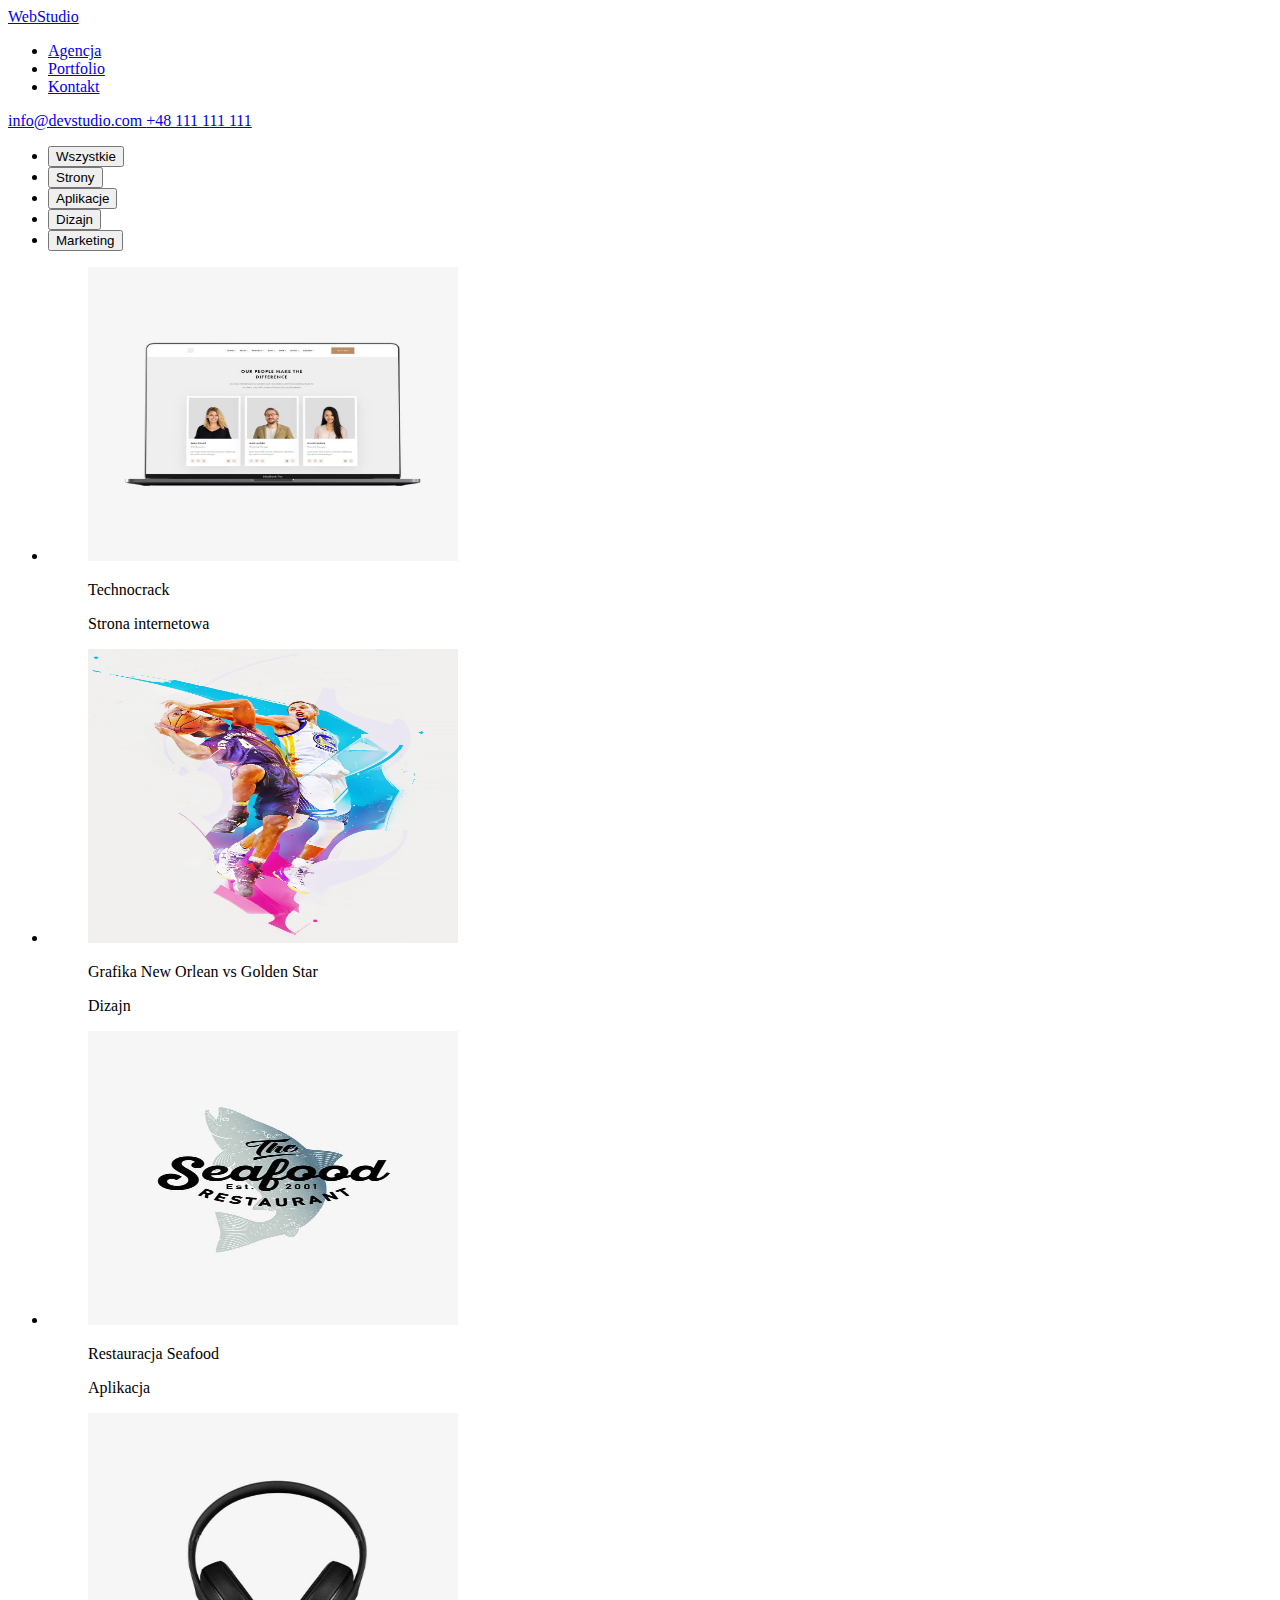
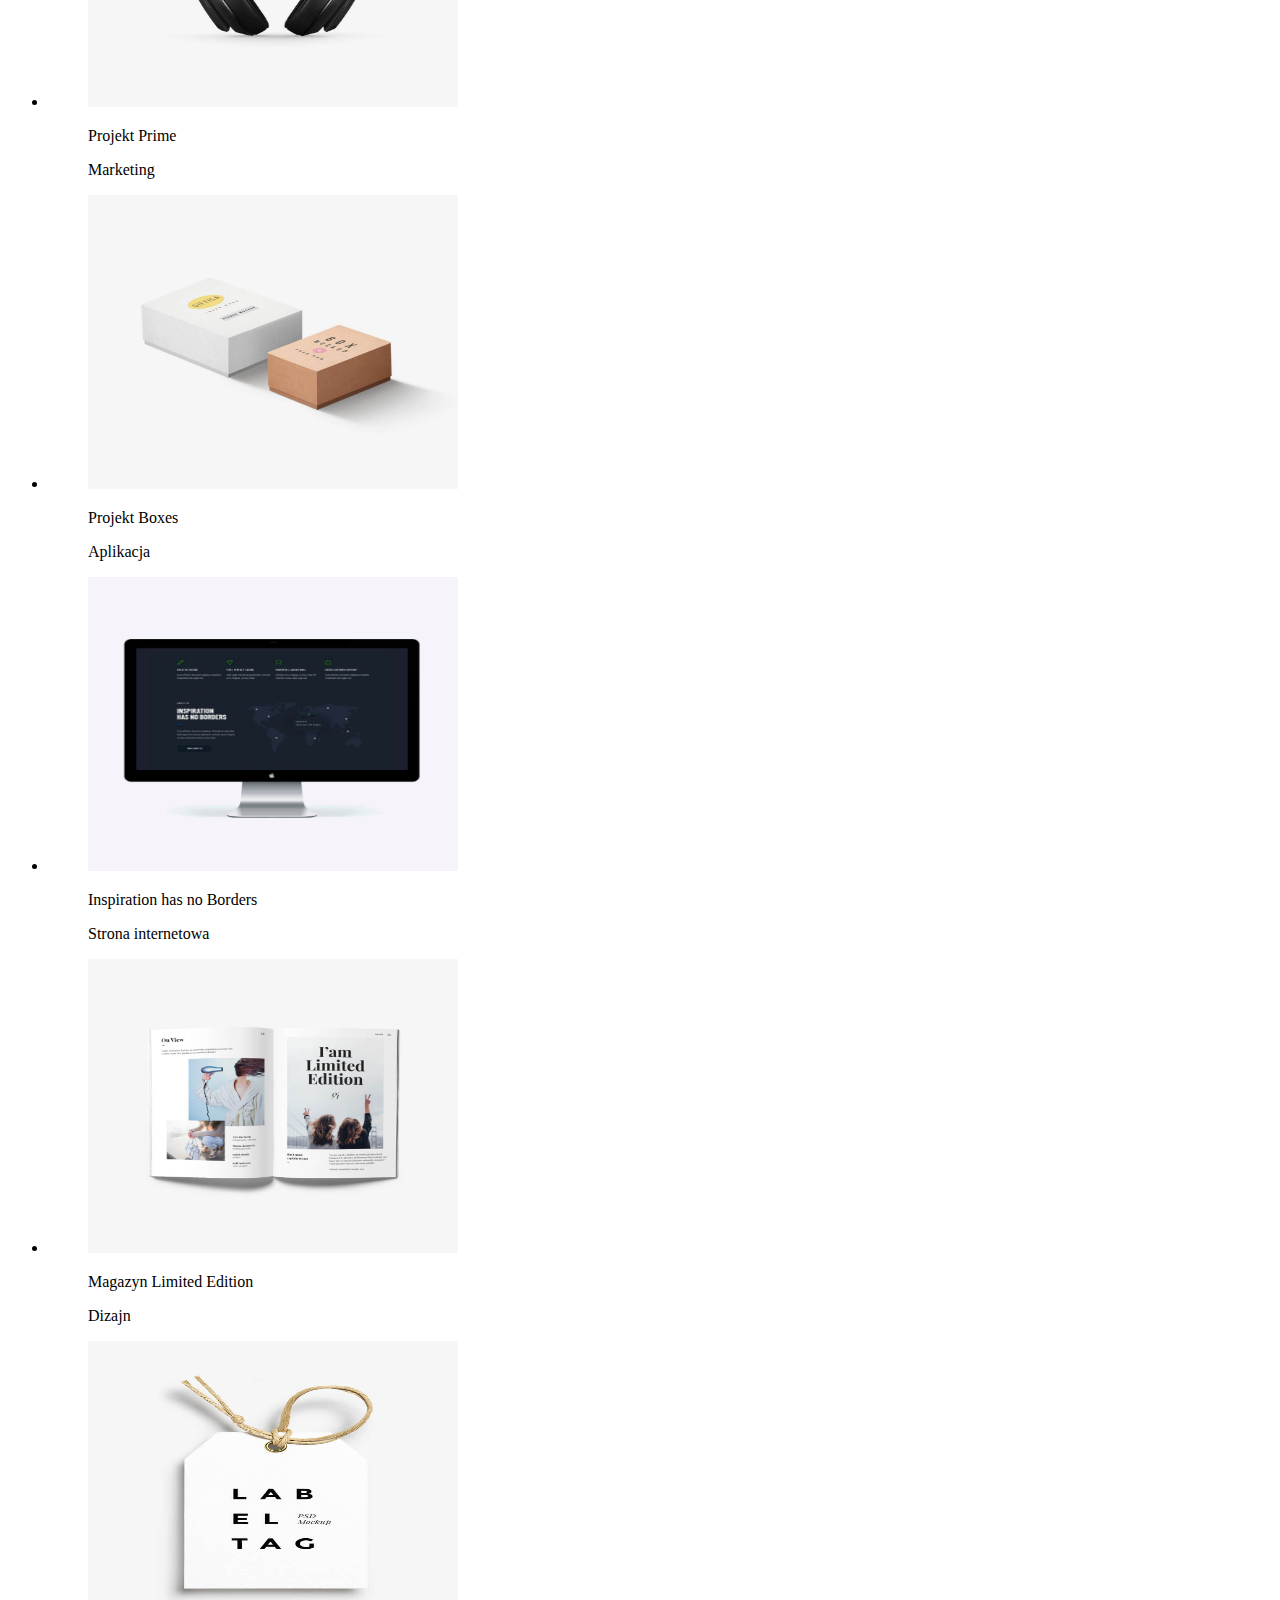
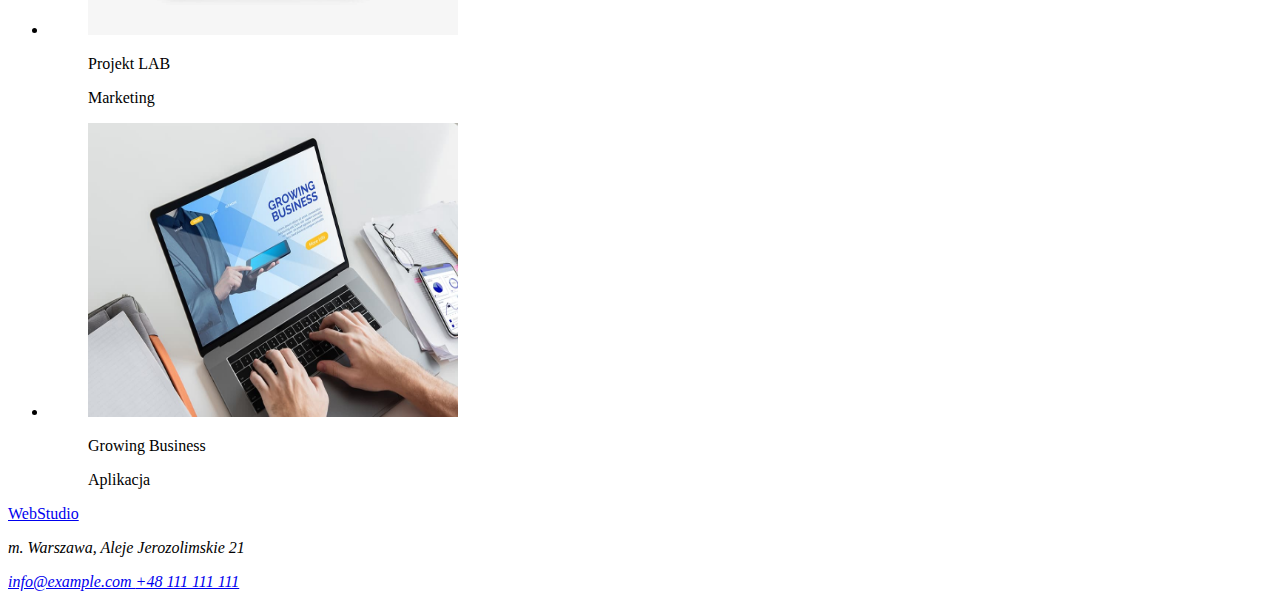
==== portfolio.html @ 54fa38bc "Skończona strona Portfolio w HTML" ====
<!DOCTYPE html>
<html lang="pl">
<head>
    <meta charset="UTF-8">
    <meta http-equiv="X-UA-Compatible" content="IE=edge">
    <meta name="viewport" content="width=device-width, initial-scale=1.0">
    <title>Portfolio</title>
</head>
<body>
    <header>
        <a href="/">WebStudio</a>
        <nav>
          <ul>
            <li><a href="/agencja">Agencja</a></li>
            <li><a href="/portfolio">Portfolio</a></li>
            <li><a href="/kontakt">Kontakt</a></li>
          </ul>
        </nav>
        <a href="mailto:info@devstudio.com">info@devstudio.com </a>
        <a href="tel:+48111111111">+48 111 111 111</a>
    </header>
    <main>
        <ul>
            <li>
                <button type="button">Wszystkie</button>
            </li>
            <li>
                <button type="button">Strony</button>
            </li>
            <li>
                <button type="button">Aplikacje</button>
            </li>
            <li>
                <button type="button">Dizajn</button>
            </li>
            <li>
                <button type="button">Marketing</button>
            </li>
        </ul>
        <ul>
              <li>
                <figure>
                  <img src=images/portfolio-photo1.jpg alt="Zdjęcie laptopa z profilami trzech osób" 
                  width="370" height="294">
                  <figcaption>
                    <p>Technocrack</p>
                    <p>Strona internetowa</p>
                  </figcaption>
                </figure>
              </li>
              <li>
                <figure>
                  <img src=images/portfolio-photo2.jpg alt="Grafika z dwoma mężczyznami grającymi w koszykówkę" 
                  width="370" height="294">
                  <figcaption>
                    <p>Grafika New Orlean vs Golden Star</p>
                    <p>Dizajn</p>
                  </figcaption>
                </figure>
              </li>
              <li>
                <figure>
                  <img src=images/portfolio-photo3.jpg alt="Logo restauracji Seafood" width="370" height="294">
                  <figcaption>
                    <p>Restauracja Seafood</p>
                    <p>Aplikacja</p>
                  </figcaption>
                </figure>
              </li>
              <li>
                <figure>
                  <img src=images/portfolio-photo4.jpg alt="Czarne słuchawki" width="370" height="294">
                  <figcaption>
                    <p>Projekt Prime</p>
                    <p>Marketing</p>
                  </figcaption>
                </figure>
              </li>
              <li>
                <figure>
                  <img src=images/portfolio-photo5.jpg alt="Dwa pudełka" width="370" height="294">
                  <figcaption>
                    <p>Projekt Boxes</p>
                    <p>Aplikacja</p>
                  </figcaption>
                </figure>
              </li>
              <li>
                <figure>
                  <img src=images/portfolio-photo6.jpg alt="Ekran monitora z otwartą stroną internetową" 
                  width="370" height="294">
                  <figcaption>
                    <p>Inspiration has no Borders</p>
                    <p>Strona internetowa</p>
                  </figcaption>
                </figure>
              </li>
              <li>
                <figure>
                  <img src=images/portfolio-photo7.jpg alt="Otwarte czasopismo" width="370" height="294">
                  <figcaption>
                    <p>Magazyn Limited Edition</p>
                    <p>Dizajn</p>
                  </figcaption>
                </figure>
              </li>
              <li>
                <figure>
                  <img src=images/portfolio-photo8.jpg alt="Etykieta z logiem marki" width="370" height="294">
                  <figcaption>
                    <p>Projekt LAB</p>
                    <p>Marketing</p>
                  </figcaption>
                </figure>
              </li>
              <li>
                <figure>
                  <img src=images/portfolio-photo9.jpg alt="Mężczyzna piszący na laptopie" width="370" height="294">
                  <figcaption>
                    <p>Growing Business</p>
                    <p>Aplikacja</p>
                  </figcaption>
                </figure>
              </li>
        </ul>
    </main>
    <footer>
        <a href="/">WebStudio</a>
      <address>
        <p>m. Warszawa, Aleje Jerozolimskie 21</p>
        <a href="mailto:info@devstudio.com">info@example.com </a>
        <a href="tel:+48111111111">+48 111 111 111</a>
      </address>
    </footer>
</body>
</html>
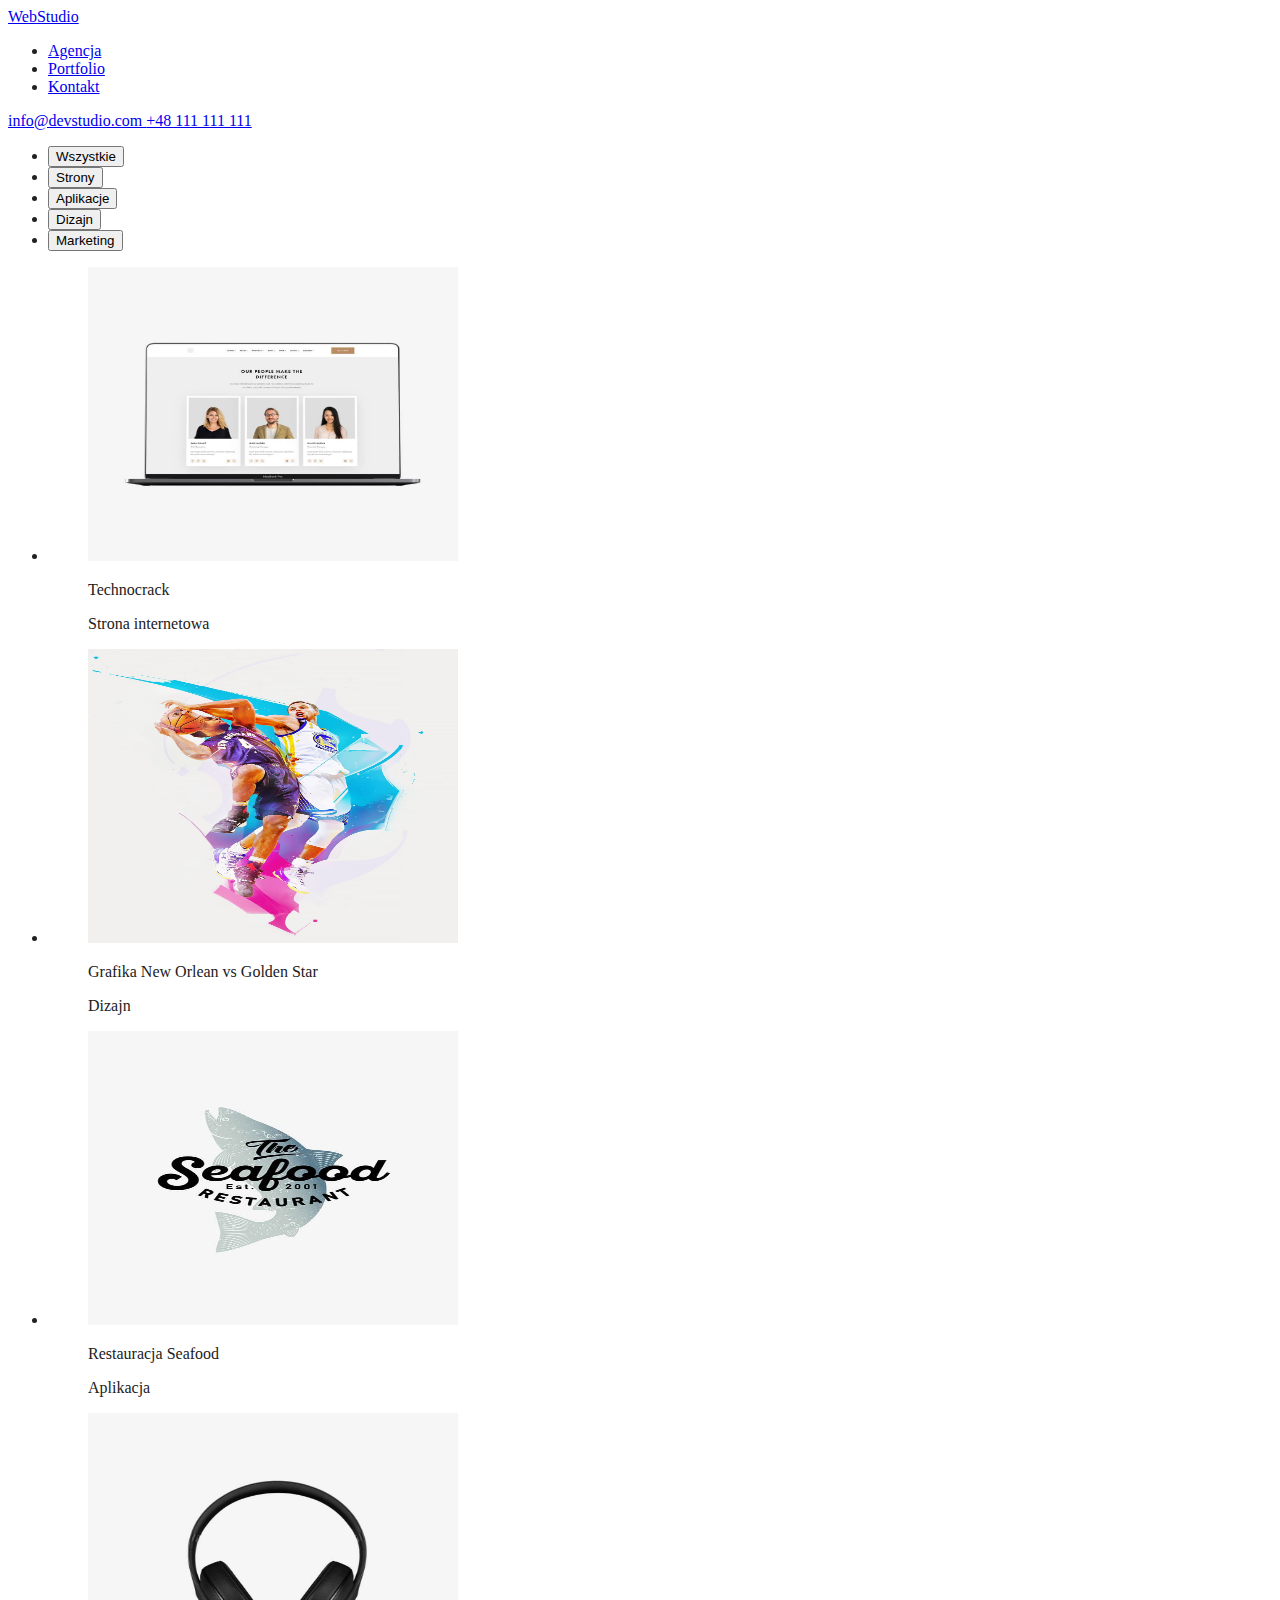
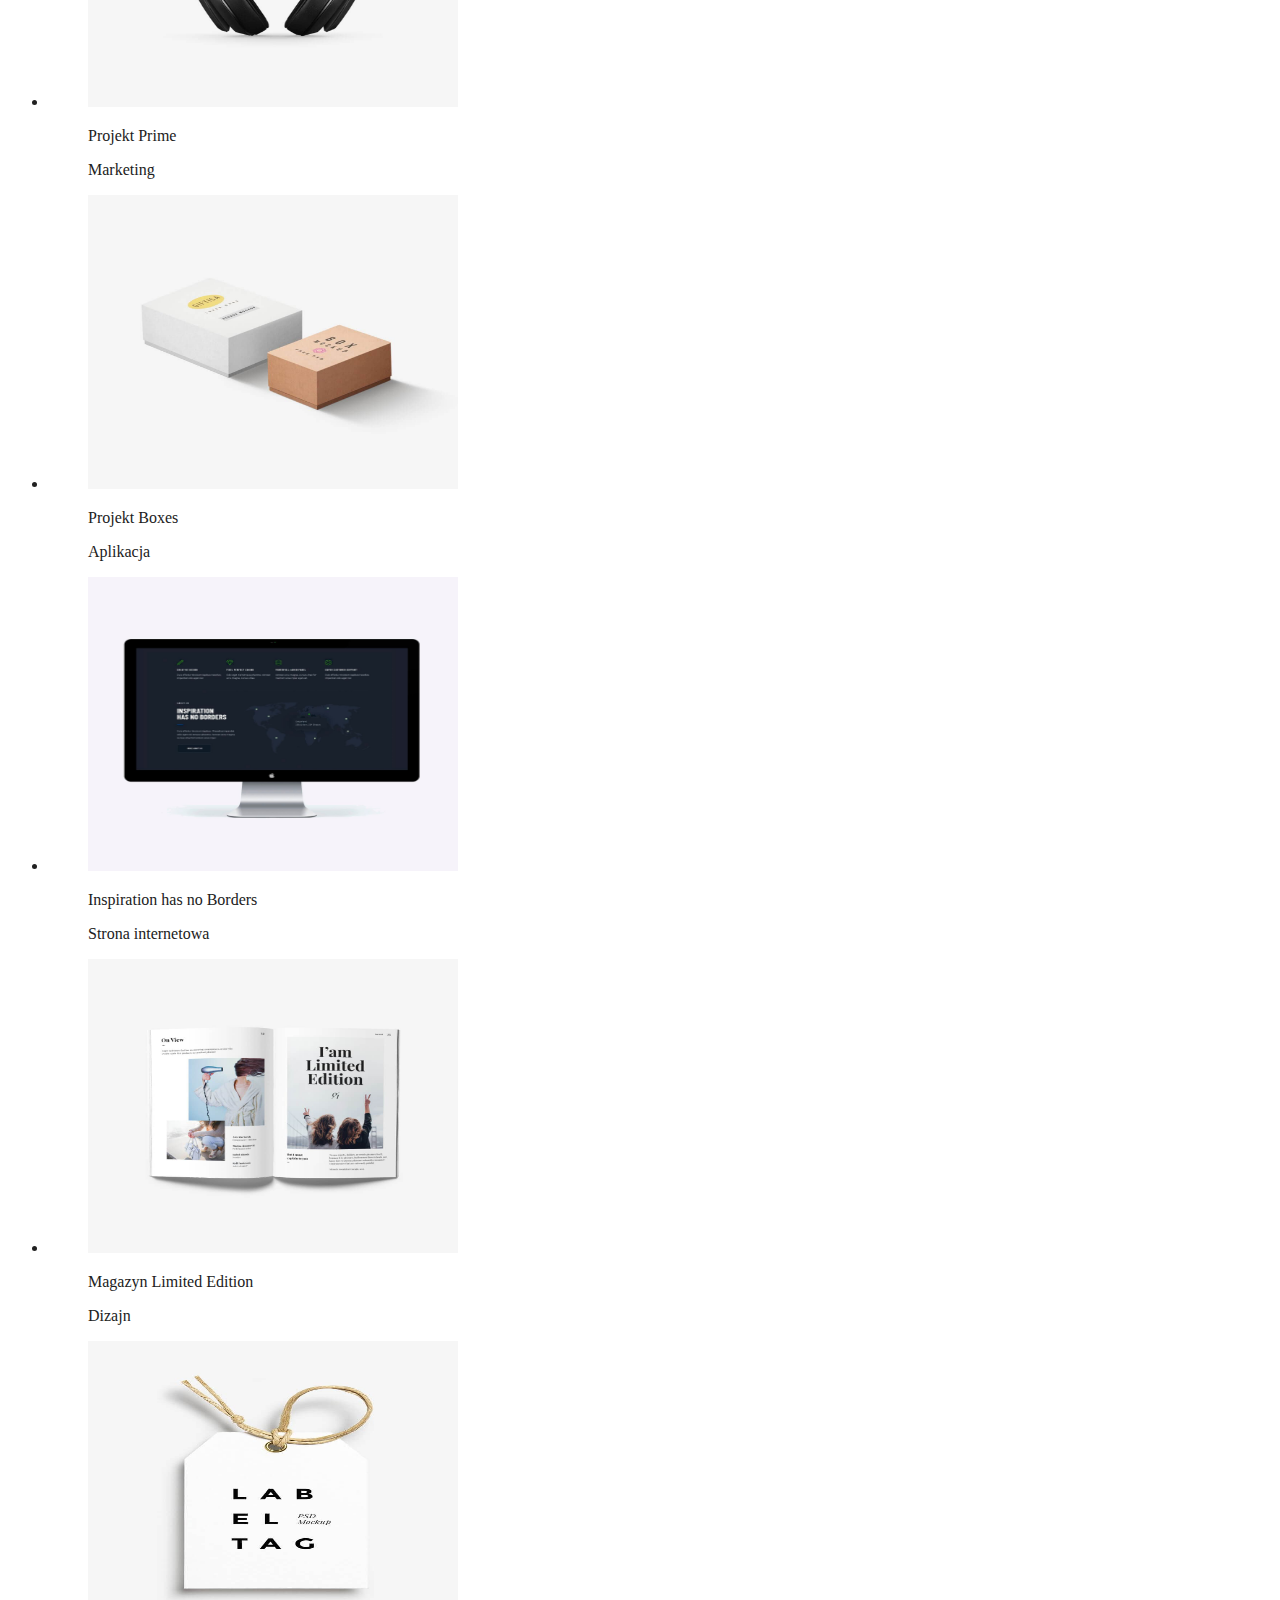
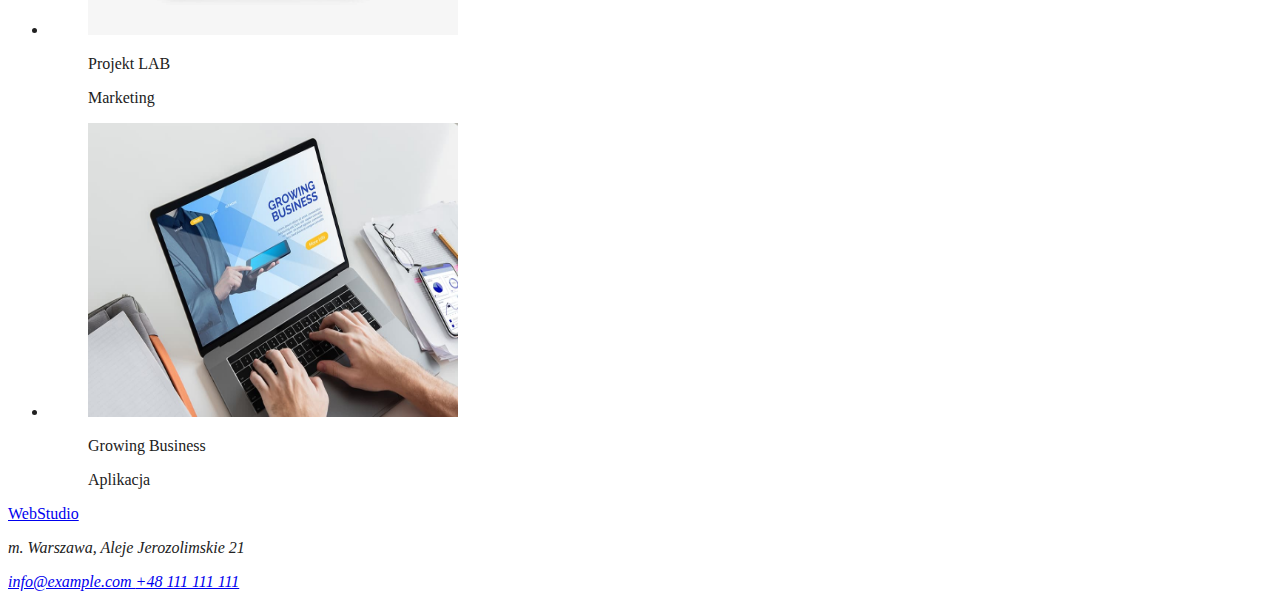
==== commit 69849d61: "Podłączyłam style css" ====
--- a/portfolio.html
+++ b/portfolio.html
@@ -4,6 +4,7 @@
     <meta charset="UTF-8">
     <meta http-equiv="X-UA-Compatible" content="IE=edge">
     <meta name="viewport" content="width=device-width, initial-scale=1.0">
+    <link rel="stylesheet" href="css/styles.css"/>
     <title>Portfolio</title>
 </head>
 <body>
@@ -11,8 +12,8 @@
         <a href="/">WebStudio</a>
         <nav>
           <ul>
-            <li><a href="/agencja">Agencja</a></li>
-            <li><a href="/portfolio">Portfolio</a></li>
+            <li><a href="index.html">Agencja</a></li>
+            <li><a href="portfolio.html">Portfolio</a></li>
             <li><a href="/kontakt">Kontakt</a></li>
           </ul>
         </nav>
--- a/css/styles.css
+++ b/css/styles.css
@@ -0,0 +1,4 @@
+body {
+    color:#212121;
+
+}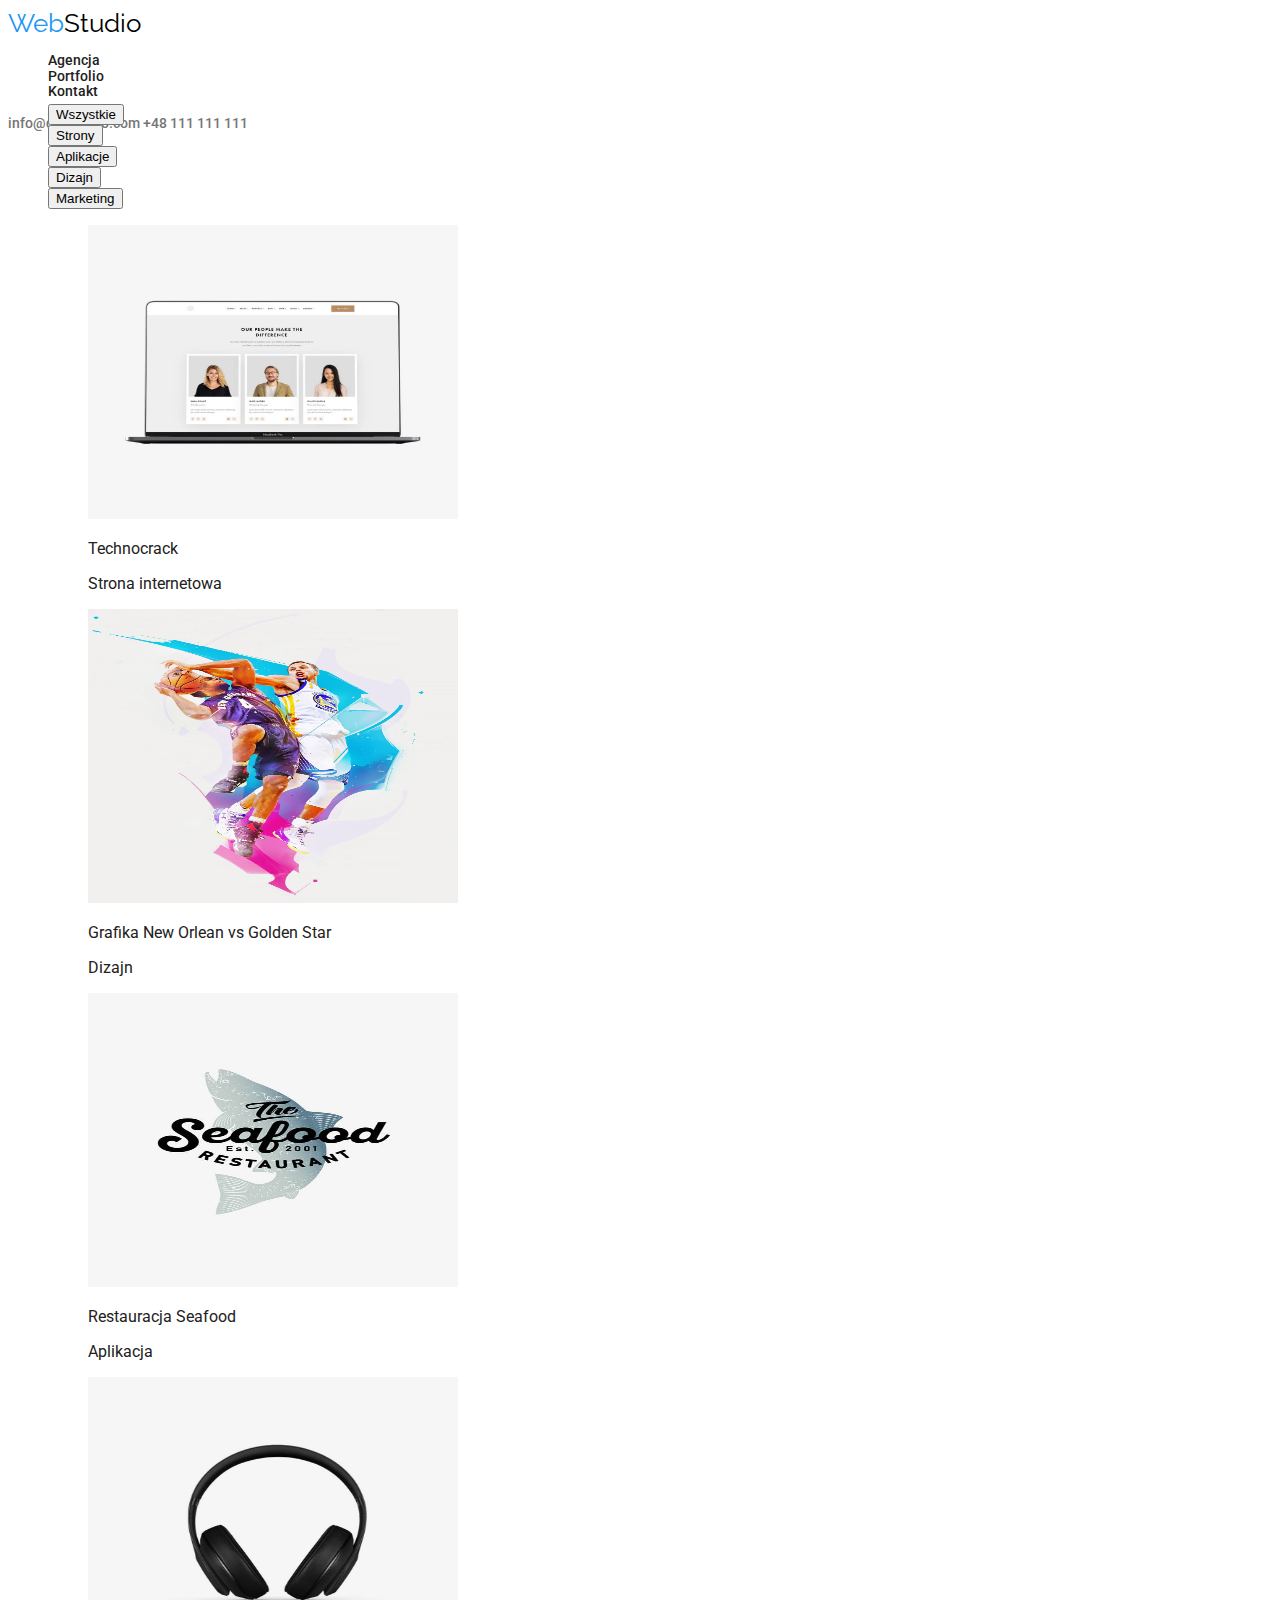
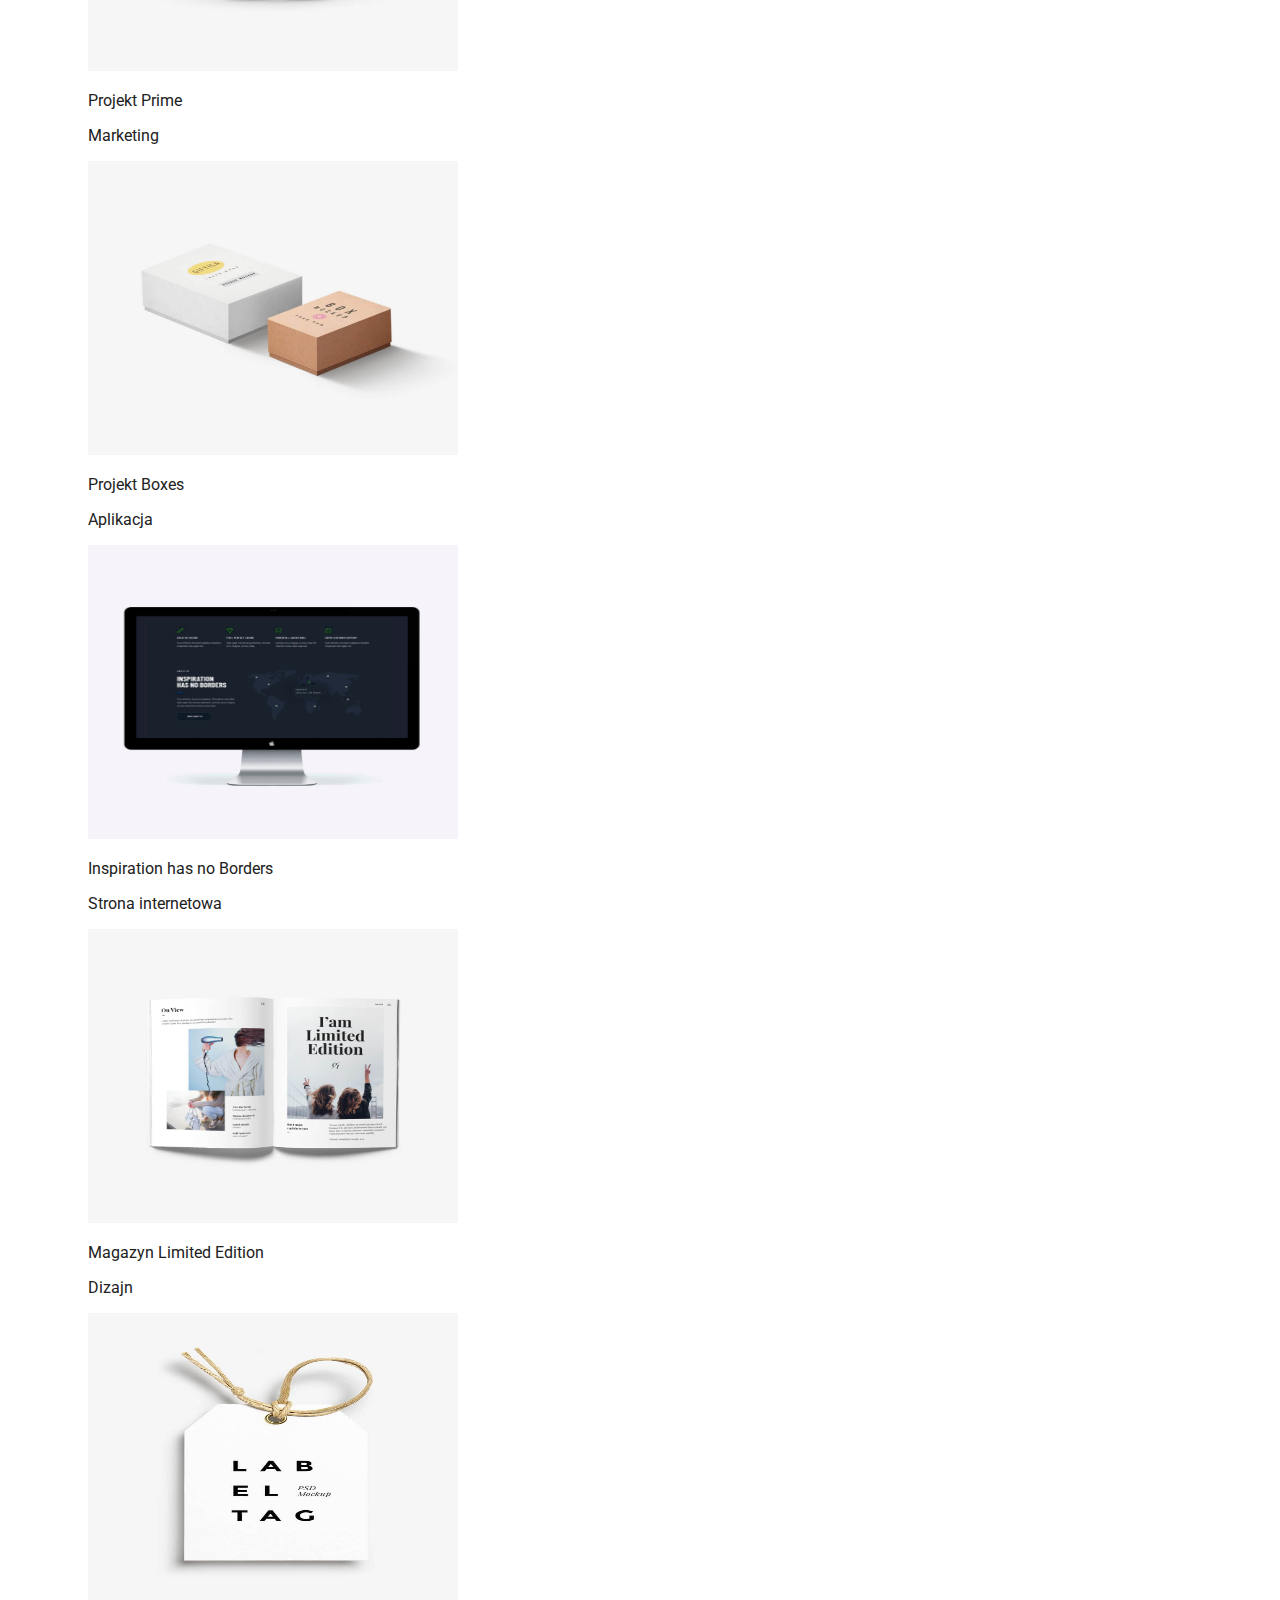
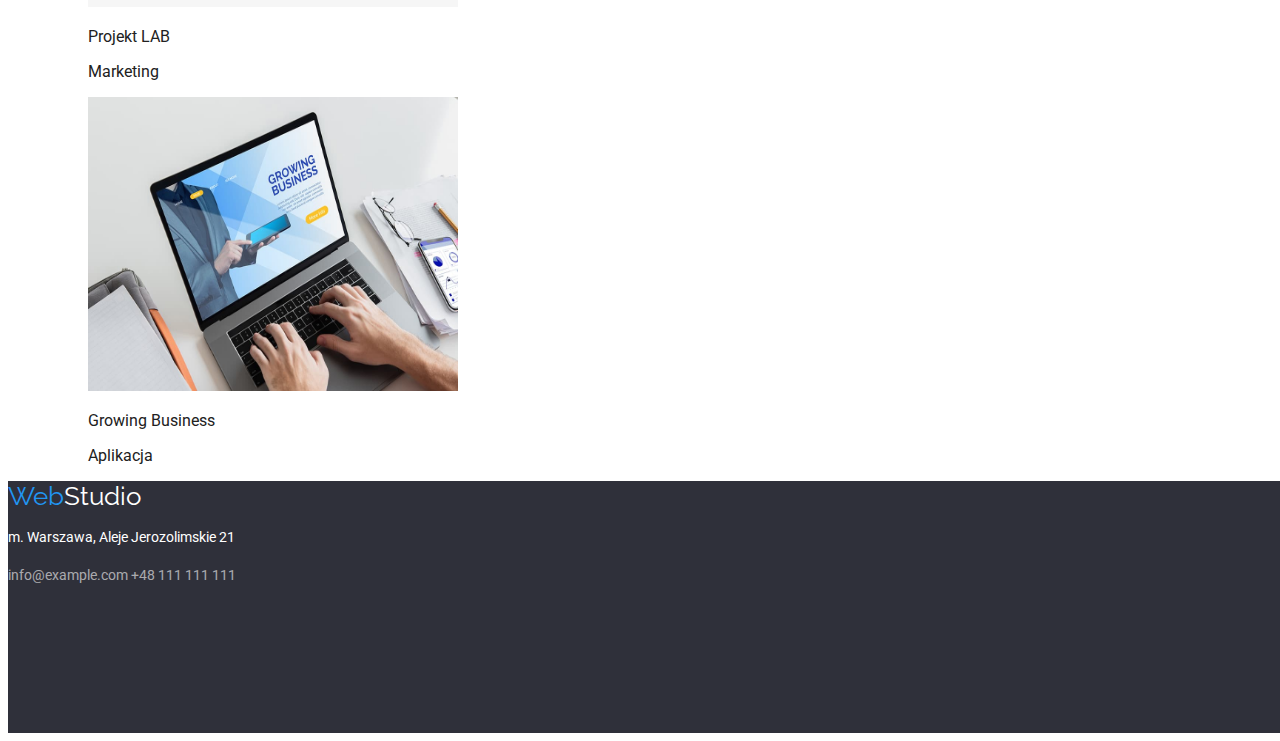
==== commit 2f0b3a7e: "ostylowałam nagłówek strony i stopkę" ====
--- a/portfolio.html
+++ b/portfolio.html
@@ -4,21 +4,21 @@
     <meta charset="UTF-8">
     <meta http-equiv="X-UA-Compatible" content="IE=edge">
     <meta name="viewport" content="width=device-width, initial-scale=1.0">
+    <title>Portfolio</title>
     <link rel="stylesheet" href="css/styles.css"/>
-    <title>Portfolio</title>
 </head>
 <body>
-    <header>
-        <a href="/">WebStudio</a>
-        <nav>
-          <ul>
-            <li><a href="index.html">Agencja</a></li>
-            <li><a href="portfolio.html">Portfolio</a></li>
-            <li><a href="/kontakt">Kontakt</a></li>
+    <header class="menu-nav">
+        <a href="/" class="main-logo"><span class="first-word">Web</span>Studio</a>
+        <nav class="menu">
+          <ul >
+            <li><a href="index.html" class="menu">Agencja</a></li>
+            <li><a href="portfolio.html" class="menu">Portfolio</a></li>
+            <li><a href="/kontakt" class="menu">Kontakt</a></li>
           </ul>
         </nav>
-        <a href="mailto:info@devstudio.com">info@devstudio.com </a>
-        <a href="tel:+48111111111">+48 111 111 111</a>
+        <a href="mailto:info@devstudio.com" class="header-mail">info@devstudio.com </a>
+        <a href="tel:+48111111111" class="header-tel">+48 111 111 111</a>
     </header>
     <main>
         <ul>
@@ -126,11 +126,11 @@
         </ul>
     </main>
     <footer>
-        <a href="/">WebStudio</a>
+        <a href="/" class="footer-logo"><span class="first-word">Web</span>Studio</a>
       <address>
-        <p>m. Warszawa, Aleje Jerozolimskie 21</p>
-        <a href="mailto:info@devstudio.com">info@example.com </a>
-        <a href="tel:+48111111111">+48 111 111 111</a>
+        <p class="address">m. Warszawa, Aleje Jerozolimskie 21</p>
+        <a href="mailto:info@devstudio.com" class="footer-mail">info@example.com </a>
+        <a href="tel:+48111111111" class="footer-tel">+48 111 111 111</a>
       </address>
     </footer>
 </body>
--- a/css/styles.css
+++ b/css/styles.css
@@ -1,4 +1,100 @@
+@import url("https://fonts.googleapis.com/css2?family=Montserrat:wght@400;700&family=Raleway:wght@700&family=Roboto:wght@400;500;700;900&display=swap");
+
 body {
-    color:#212121;
+    color: #212121;
+    font-family: 'Roboto', 'Raleway', 'Montserrat', sans-serif;
+    background: #ffffff;
+}
 
+ul {
+    list-style-type: none;
+}
+
+.menu-nav {
+    width: 1600px;
+    height: 80px;
+
+}
+
+.main-logo {
+    color: #000000;
+    font-family: 'Raleway';
+    font-size: 26px;
+    text-decoration: none;
+    line-height: 1.2;
+    
+}
+
+.first-word {
+    color: #2196F3;
+}
+
+.menu {
+    color: #212121;
+    font-weight: 500;
+font-size: 14px;
+text-decoration: none;
+line-height: 1.1;
+
+}
+
+.menu:hover {
+    color: #2196F3; 
+}
+
+.menu:focus {
+    color: #2196F3; 
+}
+
+.header-mail, .header-tel {
+    color: #757575;
+    font-weight: 500;
+font-size: 14px;
+text-decoration: none;
+line-height: 1.1;
+}
+
+.header-mail:hover, .header-tel:hover {
+    color: #2196F3;
+}
+
+.header-mail:focus, .header-tel:focus {
+    color: #2196F3;
+}
+
+.footer-logo {
+    font-family: 'Raleway';
+    font-size: 26px;
+    text-decoration: none;
+    line-height: 1.2;
+    color: #FFFFFF;
+}
+.address {
+    font-size: 14px;
+    line-height: 1.7;
+    font-style: normal;
+    color: #FFFFFF;
+}
+
+.footer-mail, .footer-tel {
+    font-size: 14px;
+    line-height: 1.7;
+    font-style: normal;
+    text-decoration: none;
+    color: rgba(255, 255, 255, 0.6);
+
+}
+
+.footer-mail:hover, .footer-tel:hover {
+    text-decoration: underline;
+}
+
+.footer-mail:focus, .footer-tel:focus {
+text-decoration: underline;
+}
+
+footer {
+    background-color: #2F303A;
+    width: 1600px;
+    height: 252px;
 }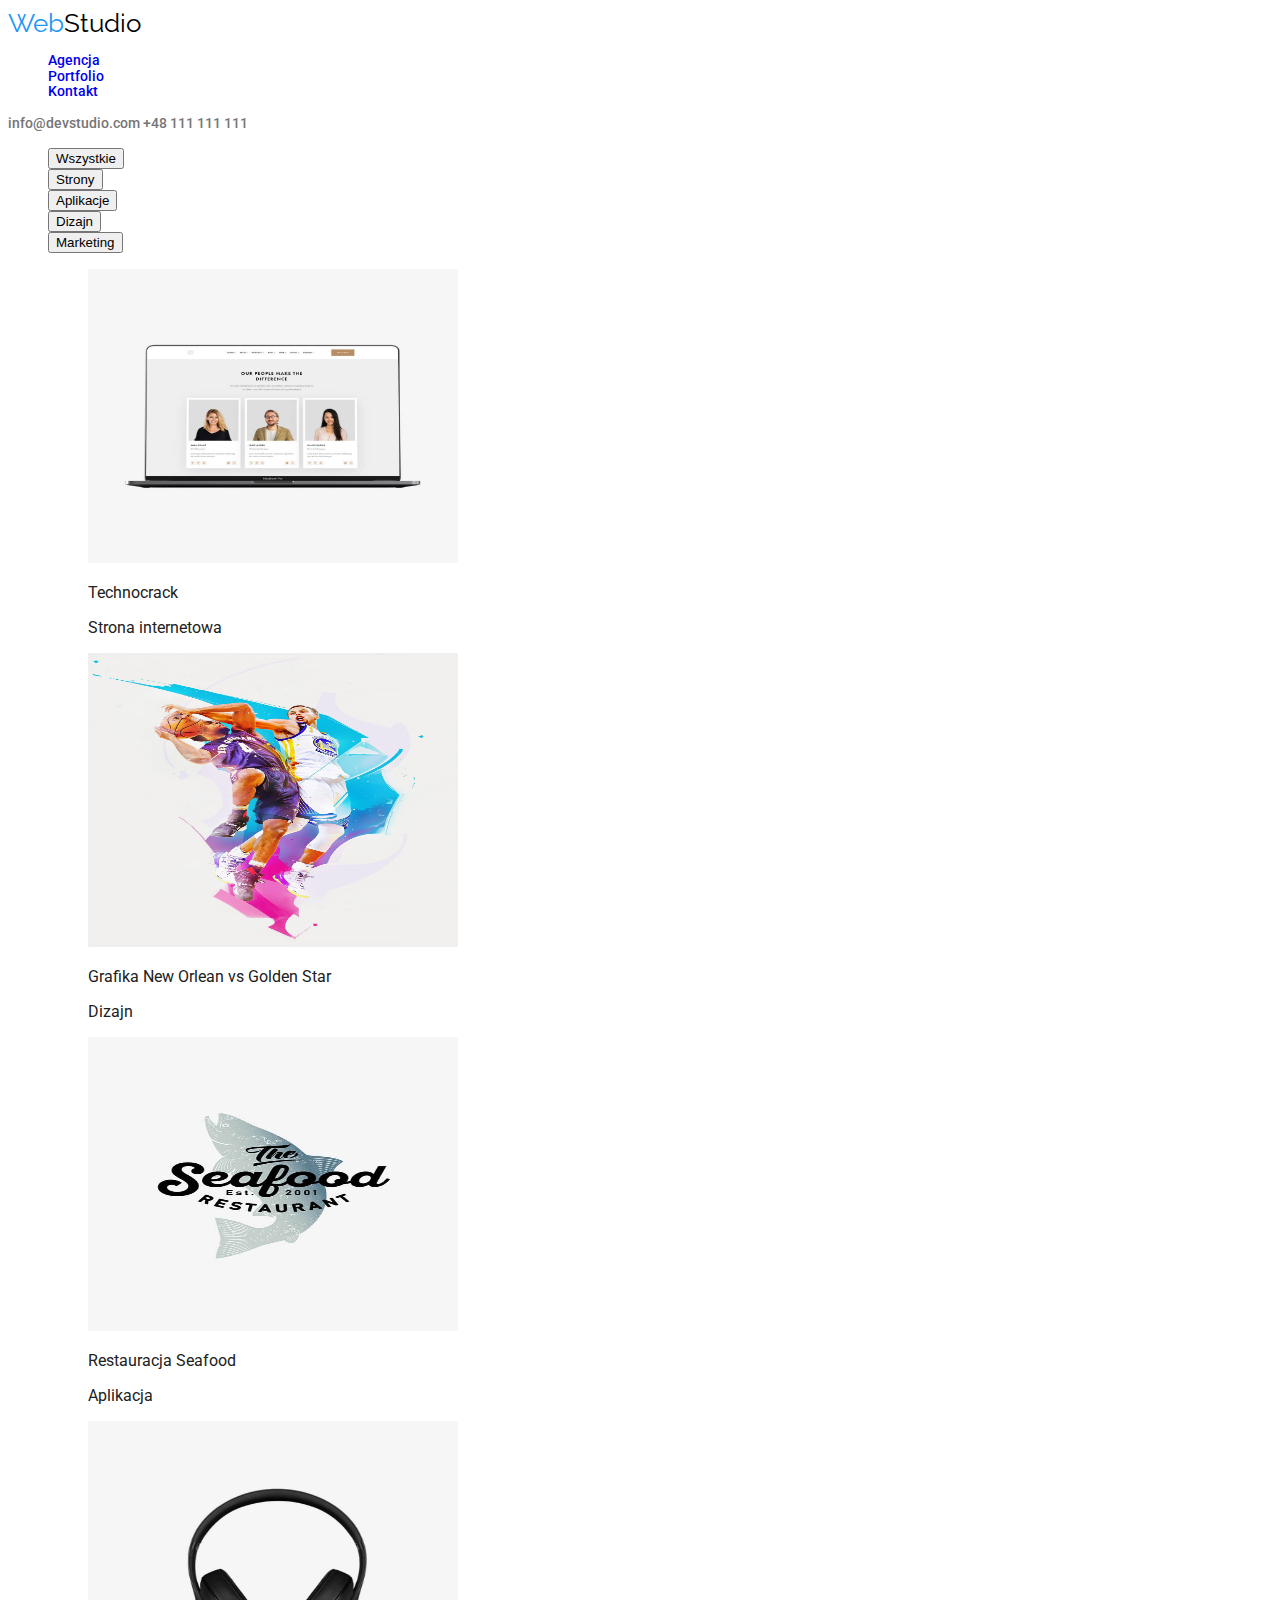
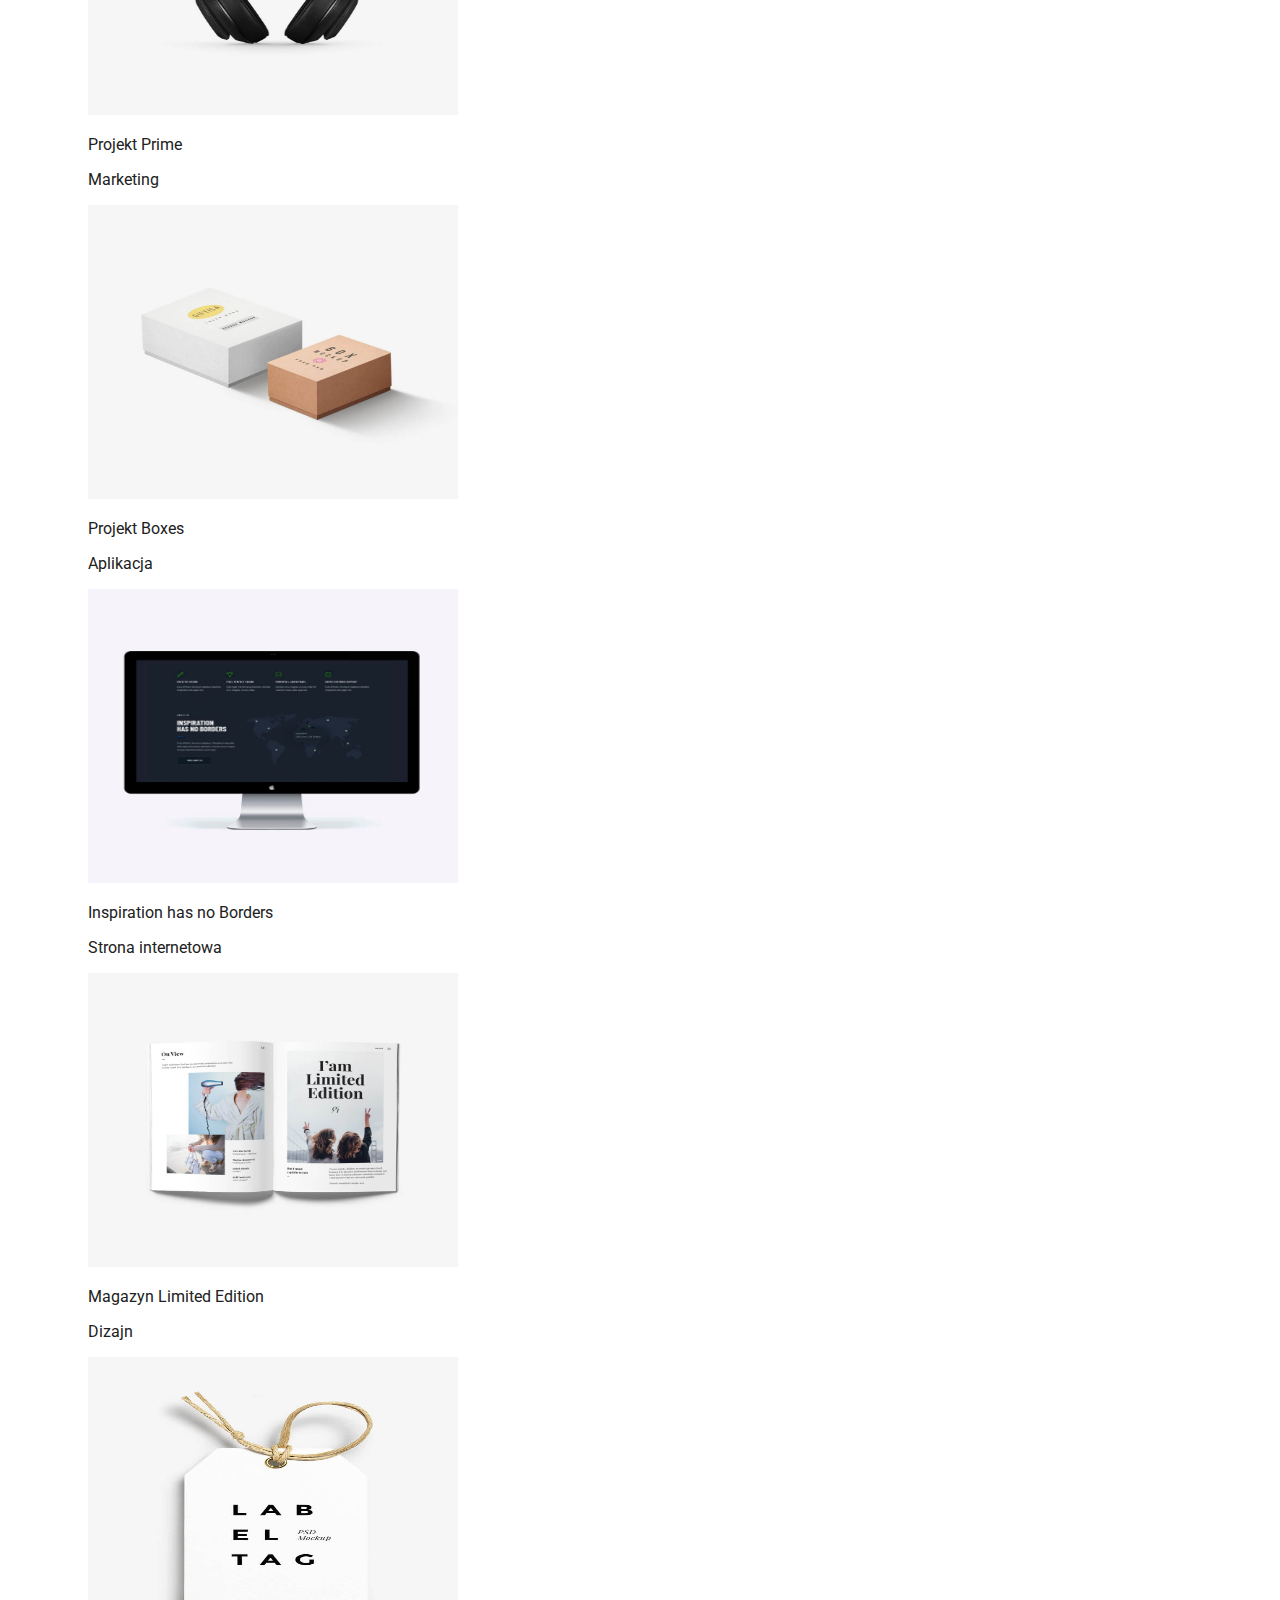
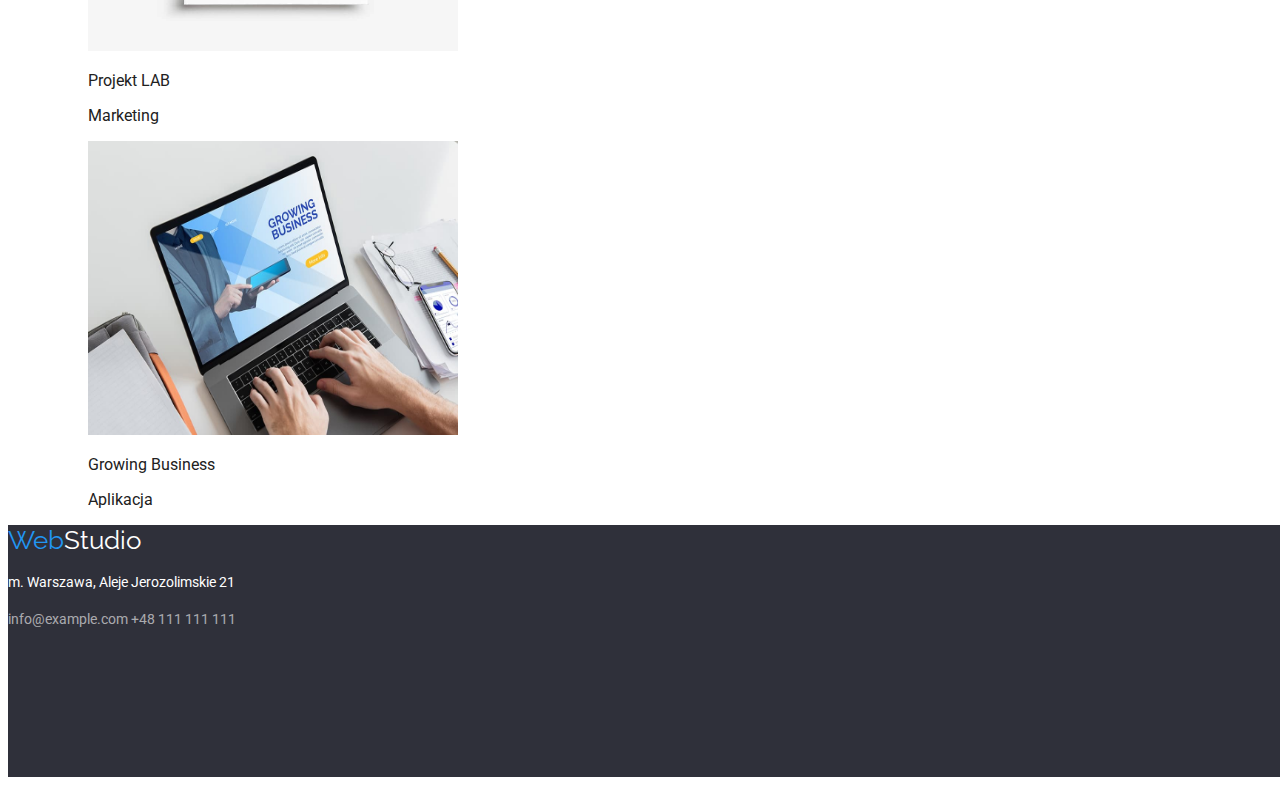
==== commit 1033c229: "Wstępne ostylowanie strony Studio bez przycisku zamów usługe" ====
--- a/portfolio.html
+++ b/portfolio.html
@@ -8,7 +8,7 @@
     <link rel="stylesheet" href="css/styles.css"/>
 </head>
 <body>
-    <header class="menu-nav">
+    <header>
         <a href="/" class="main-logo"><span class="first-word">Web</span>Studio</a>
         <nav class="menu">
           <ul >
--- a/css/styles.css
+++ b/css/styles.css
@@ -8,12 +8,6 @@
 
 ul {
     list-style-type: none;
-}
-
-.menu-nav {
-    width: 1600px;
-    height: 80px;
-
 }
 
 .main-logo {
@@ -30,7 +24,6 @@
 }
 
 .menu {
-    color: #212121;
     font-weight: 500;
 font-size: 14px;
 text-decoration: none;
@@ -86,15 +79,59 @@
 }
 
 .footer-mail:hover, .footer-tel:hover {
-    text-decoration: underline;
+    color: #2196F3;
 }
 
 .footer-mail:focus, .footer-tel:focus {
-text-decoration: underline;
+    color: #2196F3;
 }
 
 footer {
     background-color: #2F303A;
     width: 1600px;
     height: 252px;
+}
+
+.main-block {
+    height: 600px;
+width: 1600px;
+background-color: #2F303A;
+text-align: center;
+}
+
+h1 {
+    font-weight: 900;
+font-size: 44px;
+color: #FFFFFF;
+line-height: 1.4;
+}
+
+.features-list {
+    font-size: 14px;
+    line-height: 1.7;
+    color: #757575;
+}
+
+.features-title {
+    font-weight: 700;
+    line-height: 1.1;
+    color: #212121;
+}
+
+.second-header {
+    font-weight: 700;
+font-size: 36px;
+line-height: 1.2;
+}
+
+.name {
+    font-weight: 500;
+    font-size: 16px;
+    line-height: 1.2;
+}
+
+.profession {
+    font-size: 16px;
+    line-height: 1.2;
+    color: #757575;
 }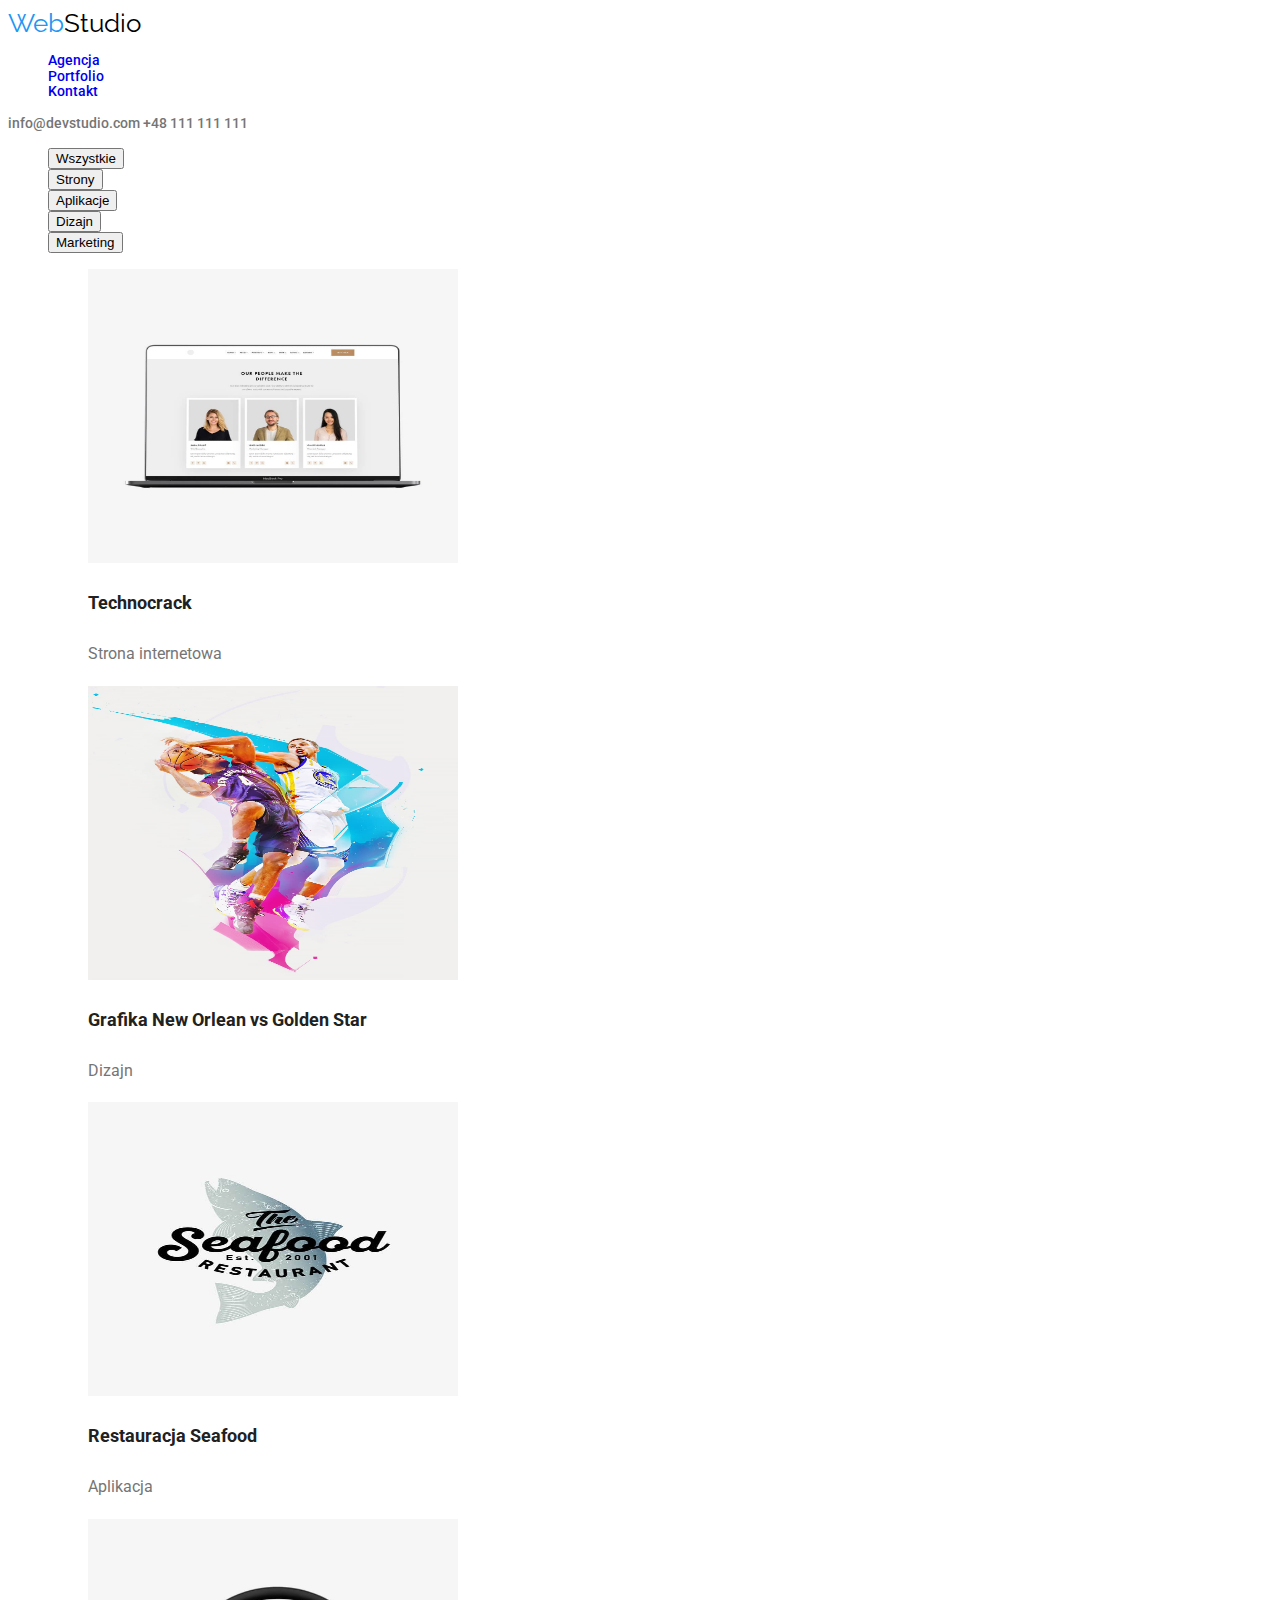
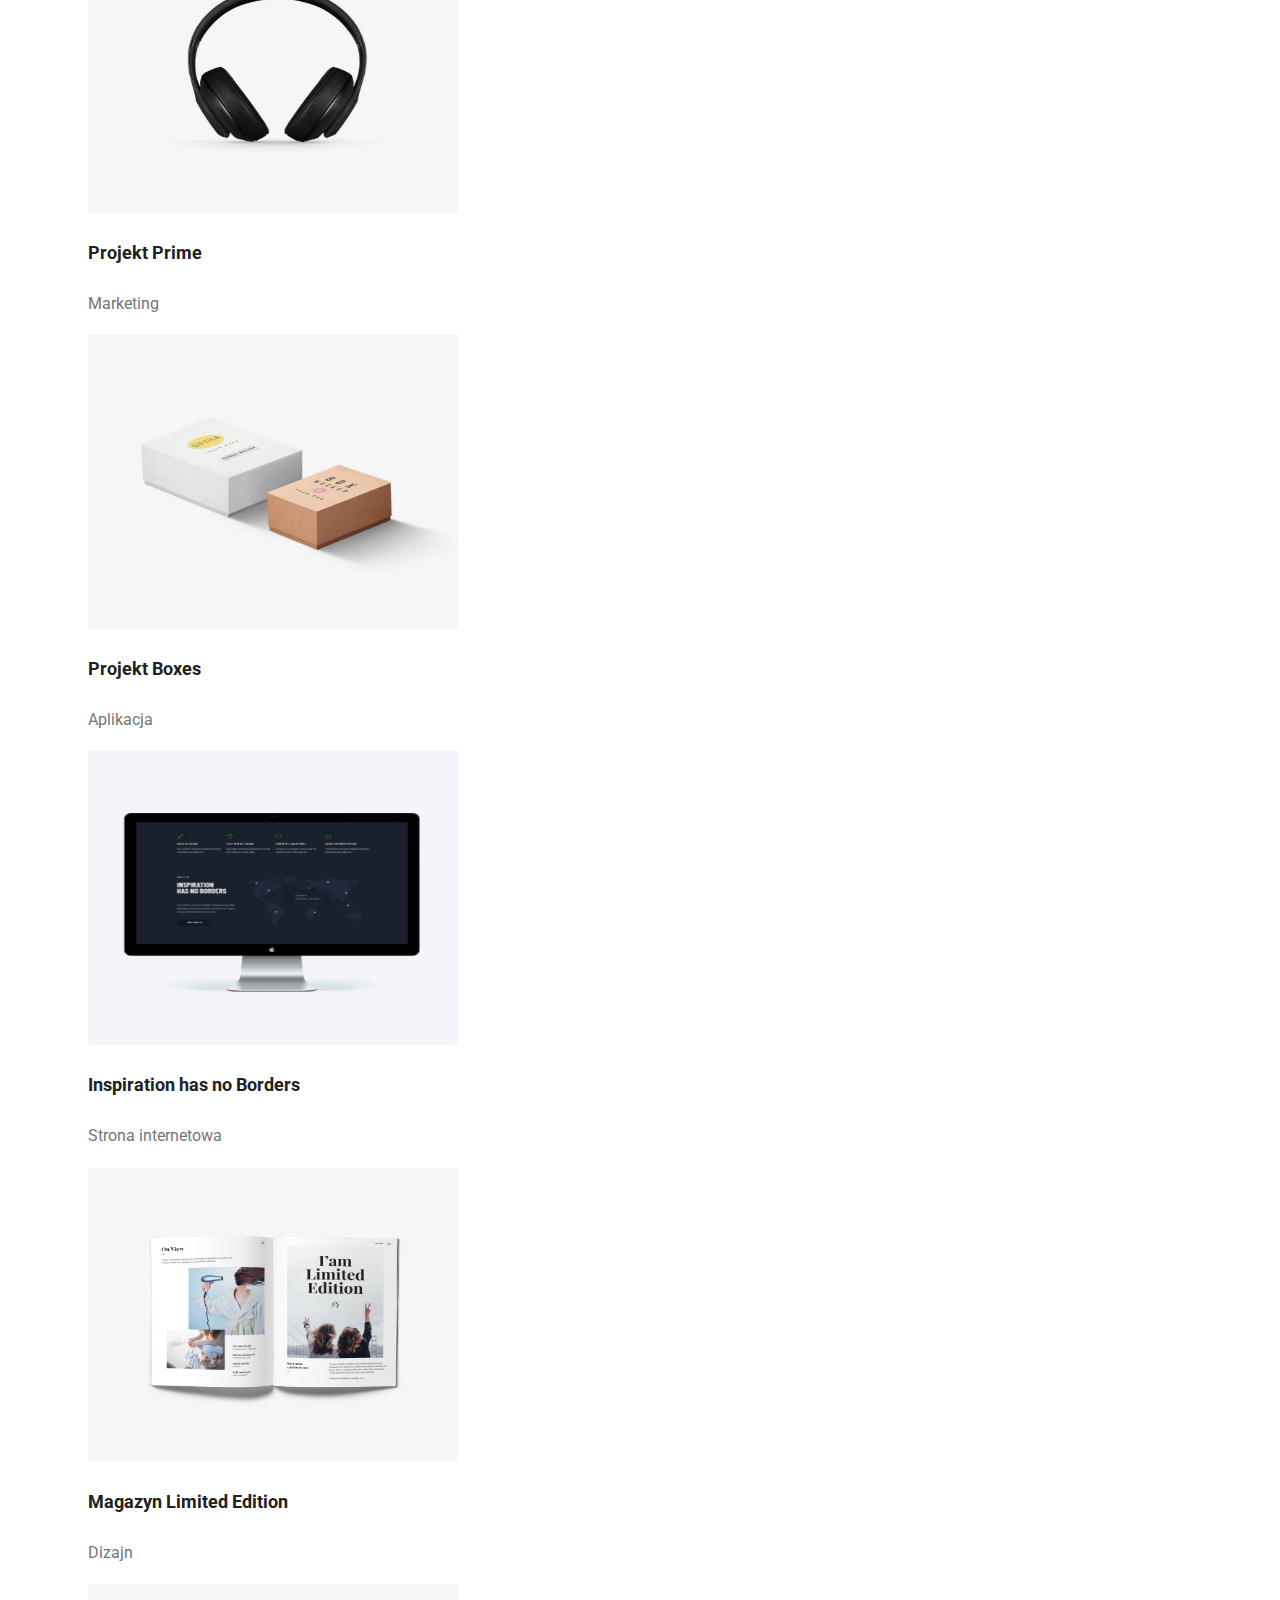
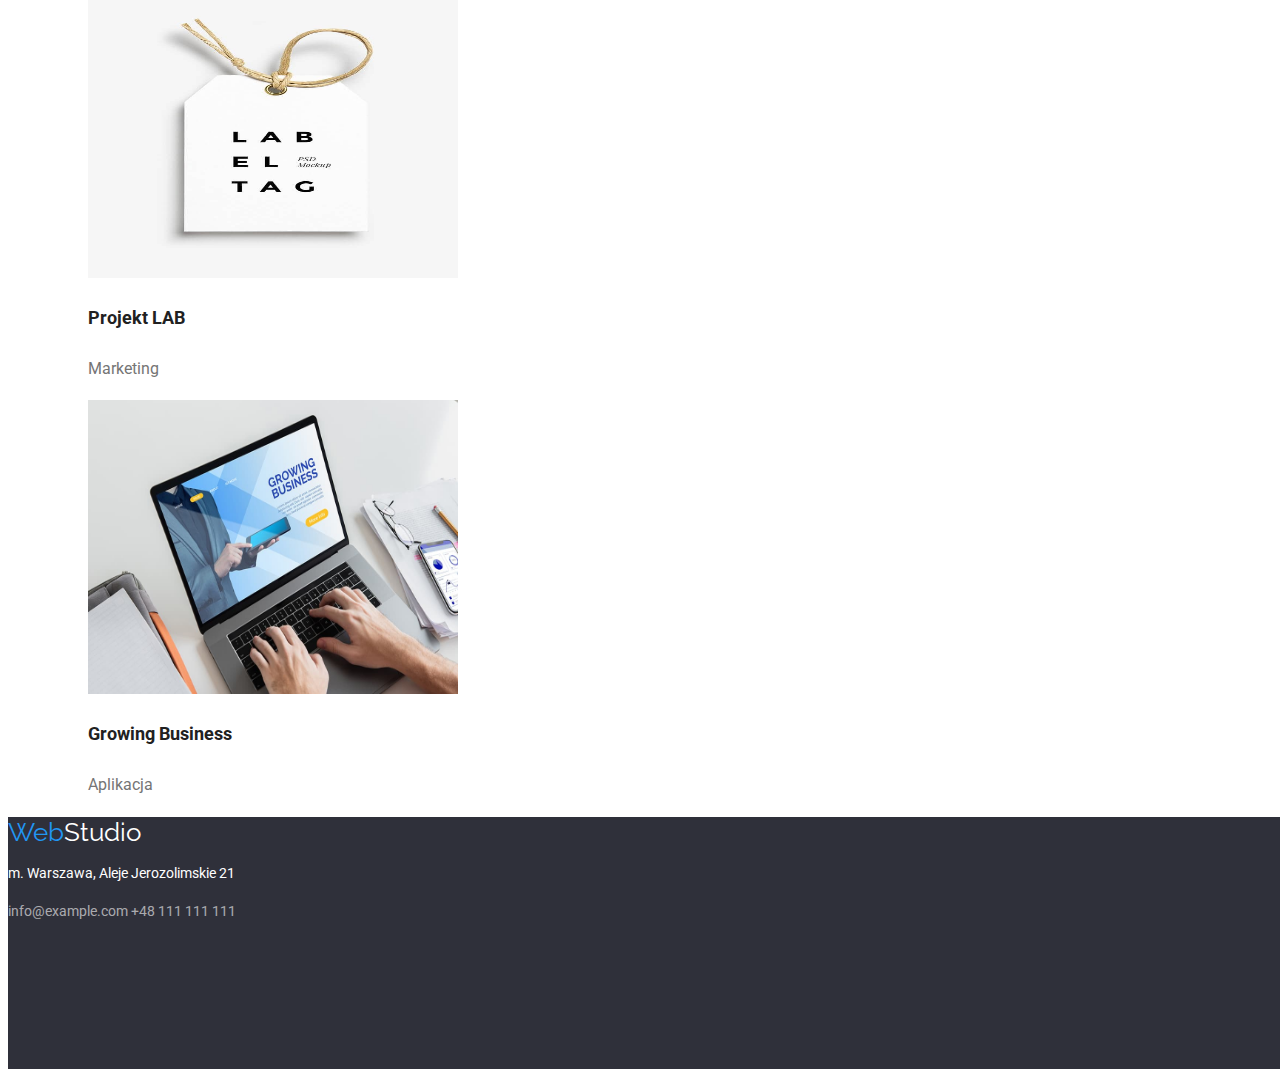
==== commit 16348a35: "Wstępnie ostylowałam dwie strony bez przycisków, trzeba jeszcze zrobić poprawki" ====
--- a/portfolio.html
+++ b/portfolio.html
@@ -44,8 +44,8 @@
                   <img src=images/portfolio-photo1.jpg alt="Zdjęcie laptopa z profilami trzech osób" 
                   width="370" height="294">
                   <figcaption>
-                    <p>Technocrack</p>
-                    <p>Strona internetowa</p>
+                    <p class="project-name">Technocrack</p>
+                    <p class="project-filtres">Strona internetowa</p>
                   </figcaption>
                 </figure>
               </li>
@@ -54,8 +54,8 @@
                   <img src=images/portfolio-photo2.jpg alt="Grafika z dwoma mężczyznami grającymi w koszykówkę" 
                   width="370" height="294">
                   <figcaption>
-                    <p>Grafika New Orlean vs Golden Star</p>
-                    <p>Dizajn</p>
+                    <p class="project-name">Grafika New Orlean vs Golden Star</p>
+                    <p class="project-filtres">Dizajn</p>
                   </figcaption>
                 </figure>
               </li>
@@ -63,8 +63,8 @@
                 <figure>
                   <img src=images/portfolio-photo3.jpg alt="Logo restauracji Seafood" width="370" height="294">
                   <figcaption>
-                    <p>Restauracja Seafood</p>
-                    <p>Aplikacja</p>
+                    <p class="project-name">Restauracja Seafood</p>
+                    <p class="project-filtres">Aplikacja</p>
                   </figcaption>
                 </figure>
               </li>
@@ -72,8 +72,8 @@
                 <figure>
                   <img src=images/portfolio-photo4.jpg alt="Czarne słuchawki" width="370" height="294">
                   <figcaption>
-                    <p>Projekt Prime</p>
-                    <p>Marketing</p>
+                    <p class="project-name">Projekt Prime</p>
+                    <p class="project-filtres">Marketing</p>
                   </figcaption>
                 </figure>
               </li>
@@ -81,8 +81,8 @@
                 <figure>
                   <img src=images/portfolio-photo5.jpg alt="Dwa pudełka" width="370" height="294">
                   <figcaption>
-                    <p>Projekt Boxes</p>
-                    <p>Aplikacja</p>
+                    <p class="project-name">Projekt Boxes</p>
+                    <p class="project-filtres">Aplikacja</p>
                   </figcaption>
                 </figure>
               </li>
@@ -91,8 +91,8 @@
                   <img src=images/portfolio-photo6.jpg alt="Ekran monitora z otwartą stroną internetową" 
                   width="370" height="294">
                   <figcaption>
-                    <p>Inspiration has no Borders</p>
-                    <p>Strona internetowa</p>
+                    <p class="project-name">Inspiration has no Borders</p>
+                    <p class="project-filtres">Strona internetowa</p>
                   </figcaption>
                 </figure>
               </li>
@@ -100,8 +100,8 @@
                 <figure>
                   <img src=images/portfolio-photo7.jpg alt="Otwarte czasopismo" width="370" height="294">
                   <figcaption>
-                    <p>Magazyn Limited Edition</p>
-                    <p>Dizajn</p>
+                    <p class="project-name">Magazyn Limited Edition</p>
+                    <p class="project-filtres">Dizajn</p>
                   </figcaption>
                 </figure>
               </li>
@@ -109,8 +109,8 @@
                 <figure>
                   <img src=images/portfolio-photo8.jpg alt="Etykieta z logiem marki" width="370" height="294">
                   <figcaption>
-                    <p>Projekt LAB</p>
-                    <p>Marketing</p>
+                    <p class="project-name">Projekt LAB</p>
+                    <p class="project-filtres">Marketing</p>
                   </figcaption>
                 </figure>
               </li>
@@ -118,8 +118,8 @@
                 <figure>
                   <img src=images/portfolio-photo9.jpg alt="Mężczyzna piszący na laptopie" width="370" height="294">
                   <figcaption>
-                    <p>Growing Business</p>
-                    <p>Aplikacja</p>
+                    <p class="project-name">Growing Business</p>
+                    <p class="project-filtres">Aplikacja</p>
                   </figcaption>
                 </figure>
               </li>
--- a/css/styles.css
+++ b/css/styles.css
@@ -134,4 +134,16 @@
     font-size: 16px;
     line-height: 1.2;
     color: #757575;
+}
+
+.project-name {
+    font-weight: 700;
+    font-size: 18px;
+    line-height: 2;
+}
+
+.project-filtres {
+    font-size: 16px;
+    line-height: 1.9;
+    color: #757575;
 }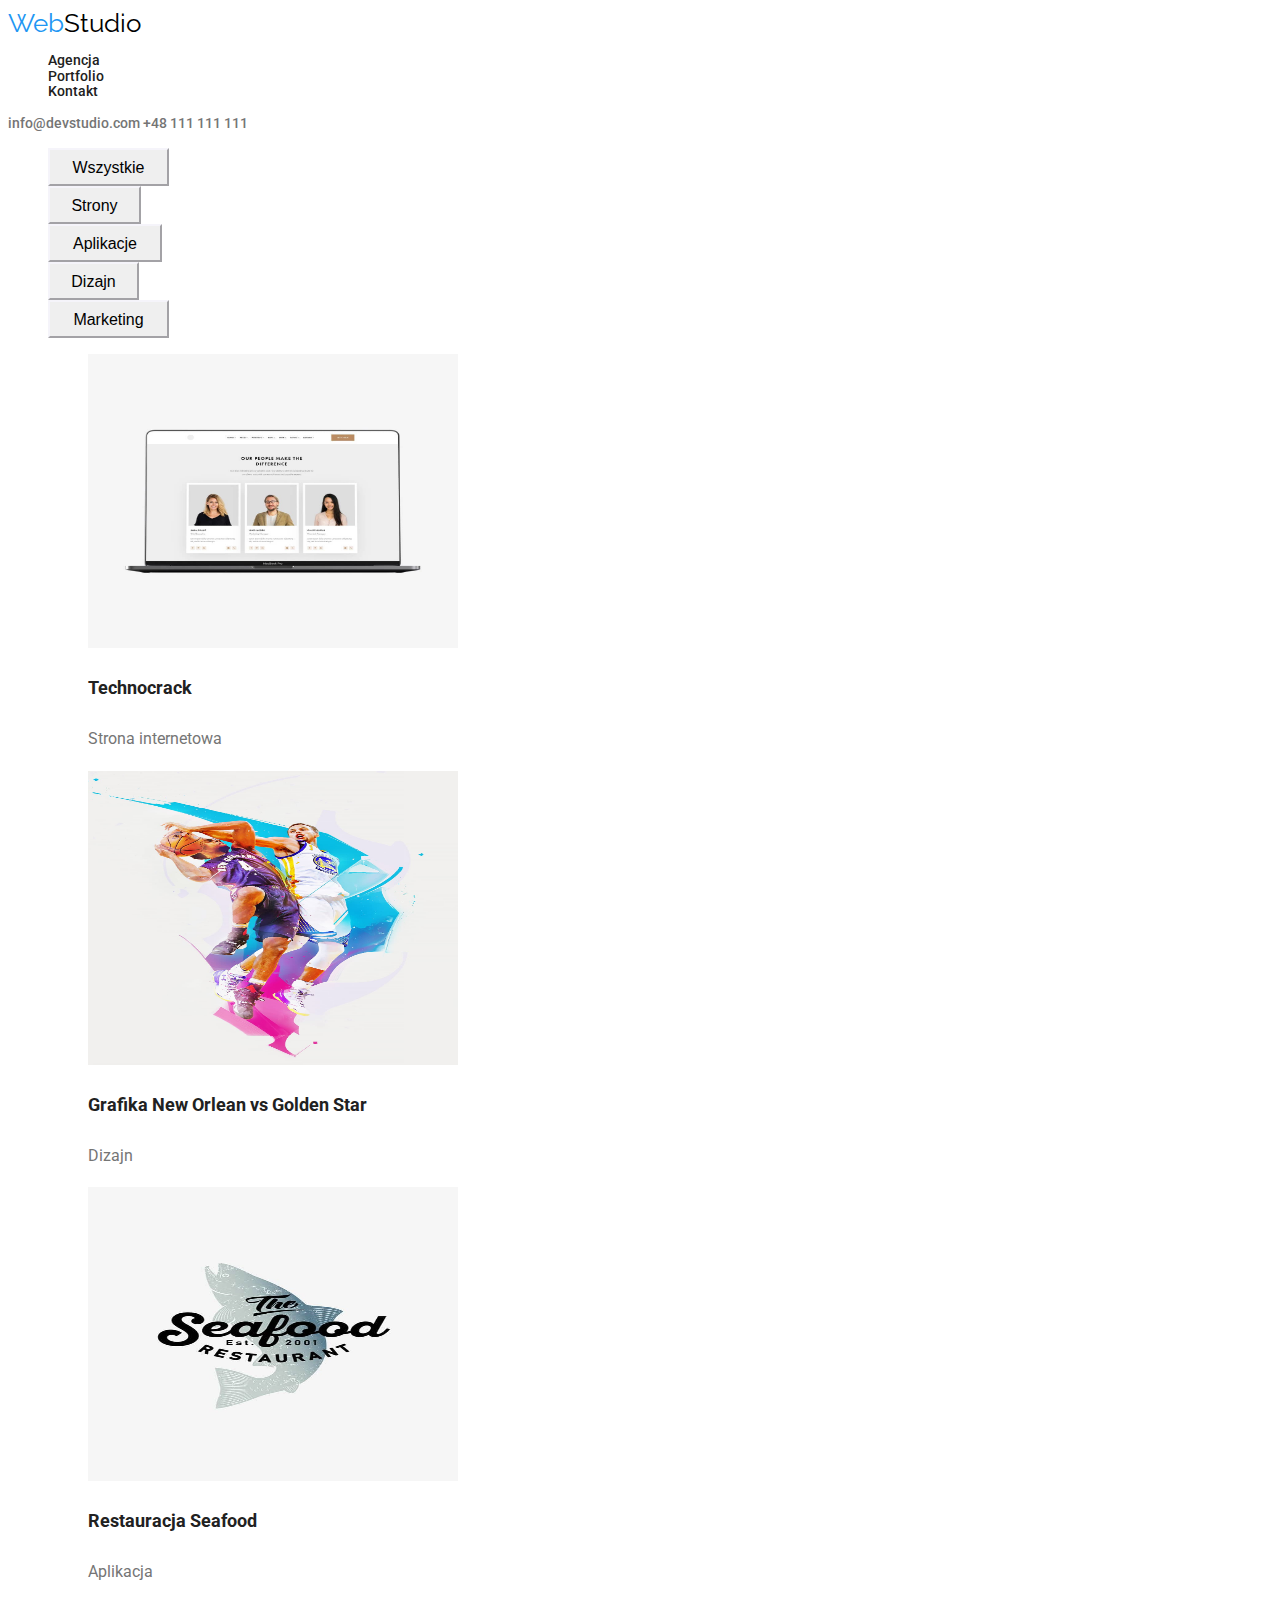
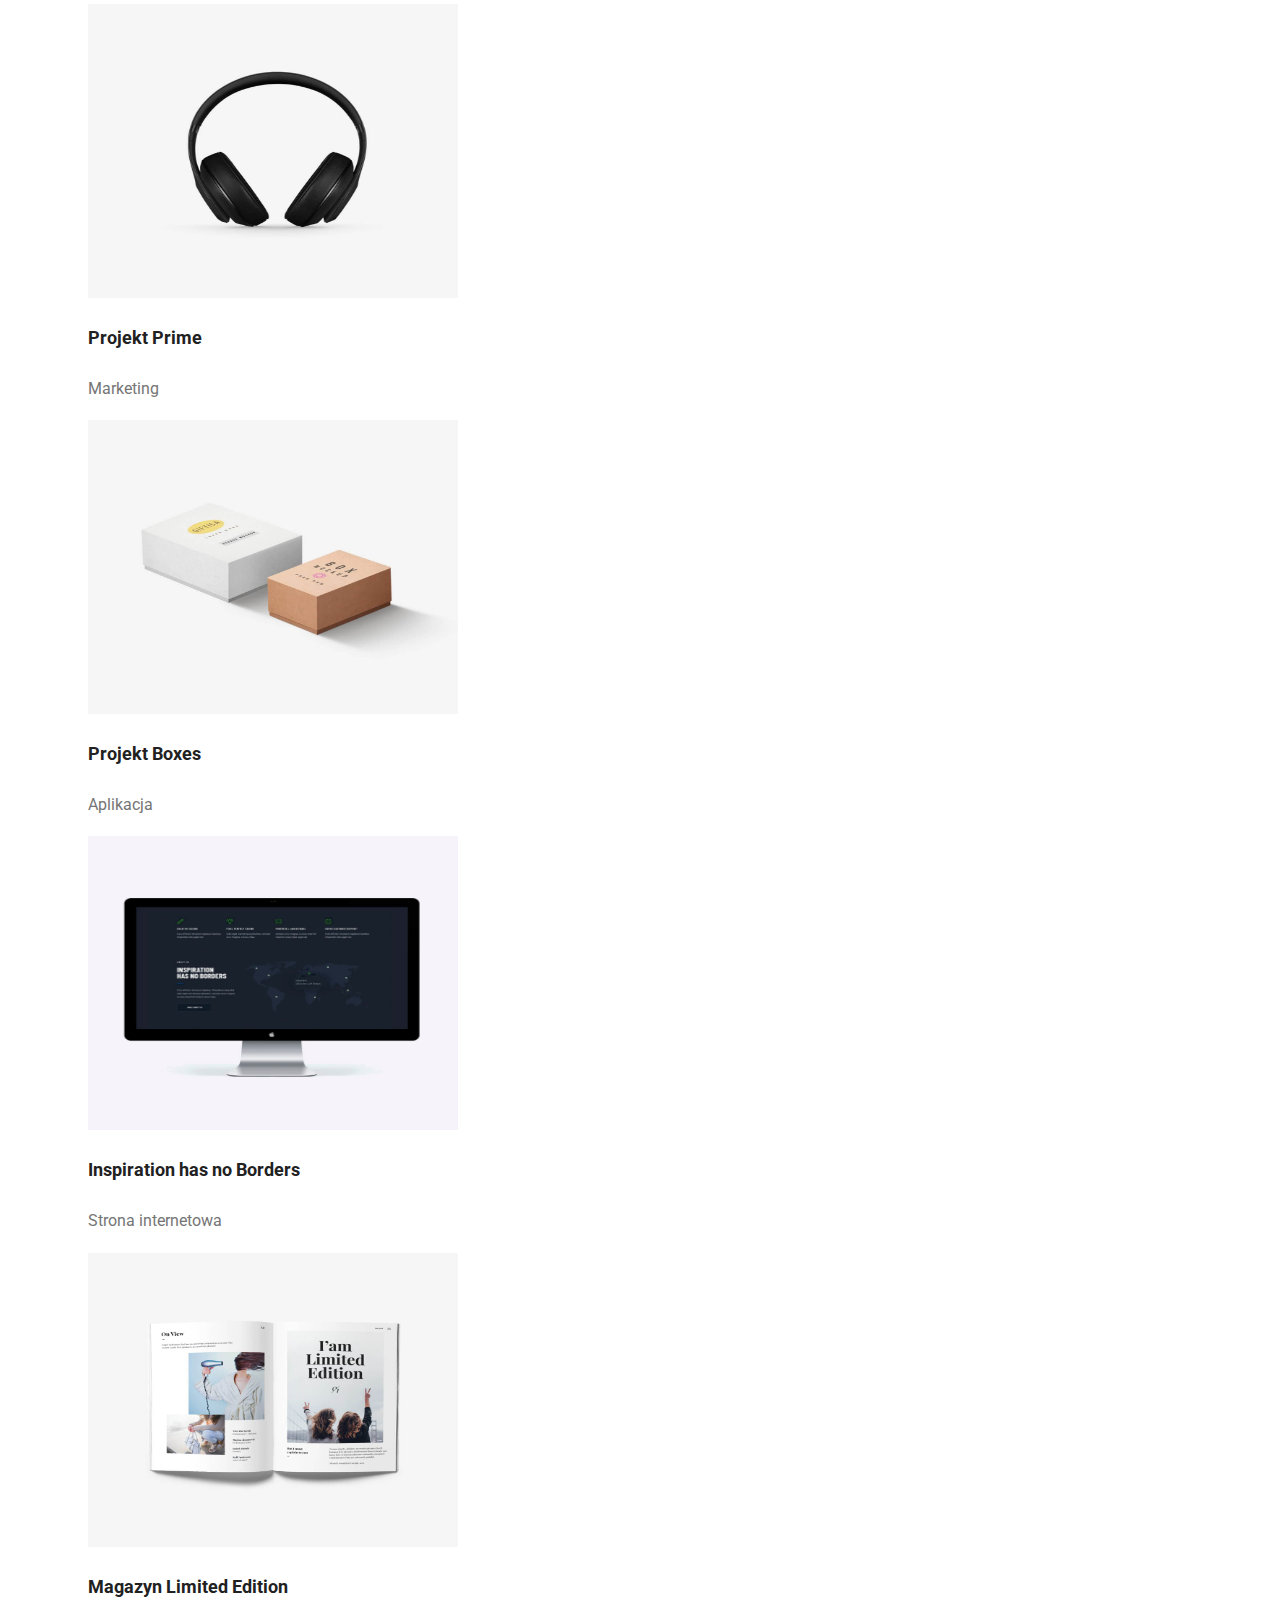
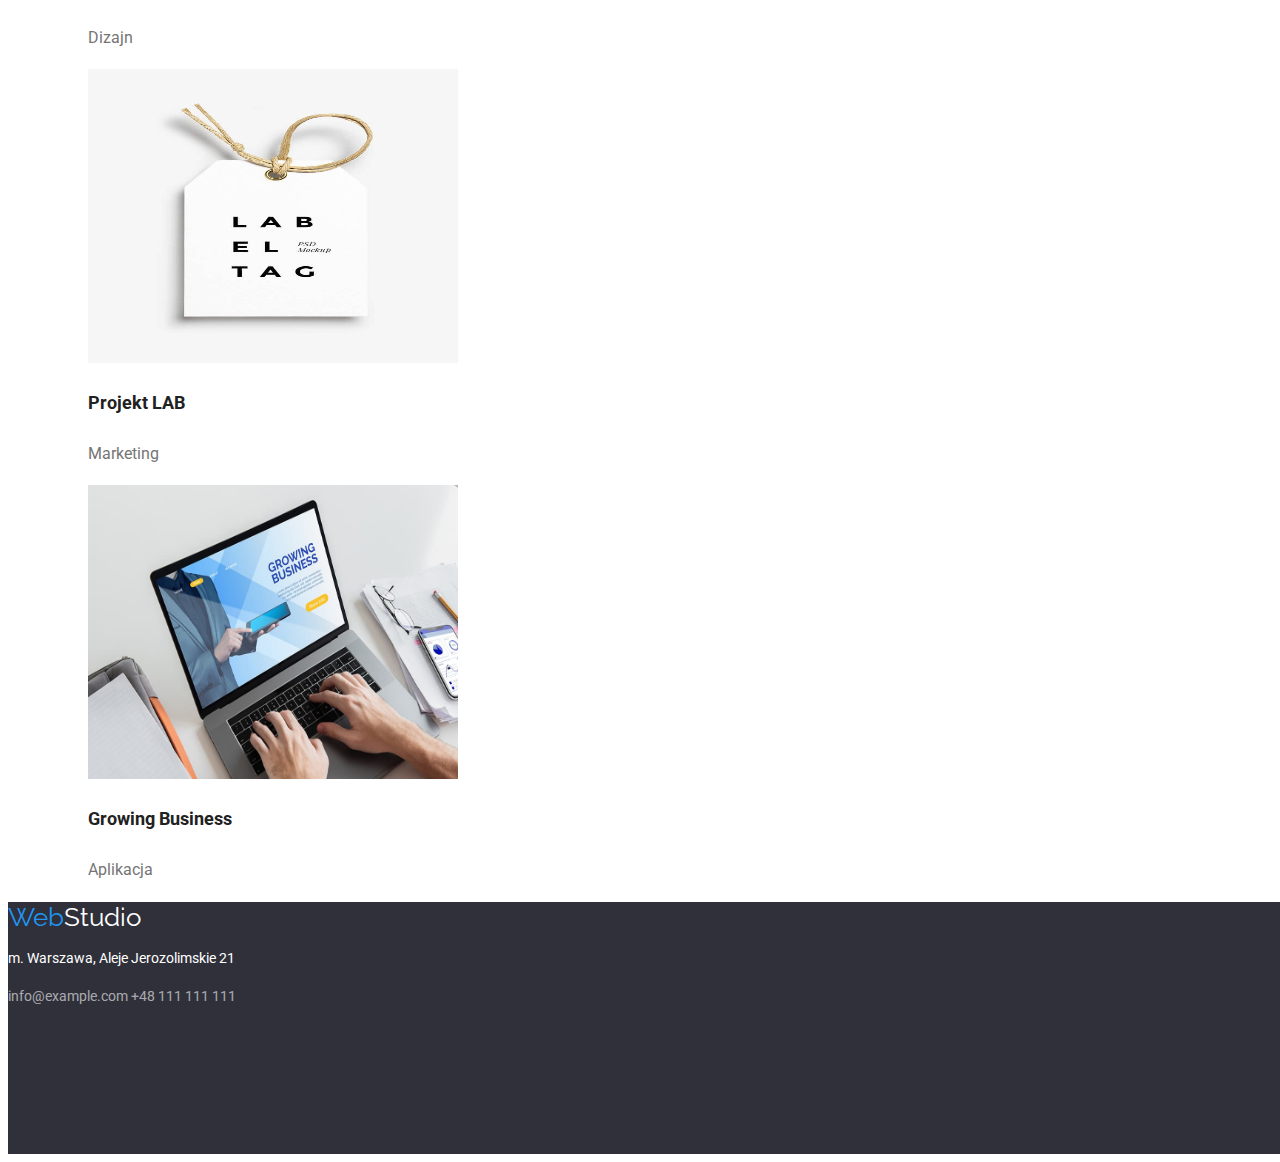
==== commit 956fe064: "dodałam stylowanie przyciskom" ====
--- a/portfolio.html
+++ b/portfolio.html
@@ -23,22 +23,22 @@
     <main>
         <ul>
             <li>
-                <button type="button">Wszystkie</button>
+                <button type="button" class="first-button">Wszystkie</button>
             </li>
             <li>
-                <button type="button">Strony</button>
+                <button type="button" class="second-button">Strony</button>
             </li>
             <li>
-                <button type="button">Aplikacje</button>
+                <button type="button" class="third-button">Aplikacje</button>
             </li>
             <li>
-                <button type="button">Dizajn</button>
+                <button type="button" class="fourth-button">Dizajn</button>
             </li>
             <li>
-                <button type="button">Marketing</button>
+                <button type="button" class="fifth-button">Marketing</button>
             </li>
         </ul>
-        <ul>
+        <ul> 
               <li>
                 <figure>
                   <img src=images/portfolio-photo1.jpg alt="Zdjęcie laptopa z profilami trzech osób" 
--- a/css/styles.css
+++ b/css/styles.css
@@ -28,6 +28,7 @@
 font-size: 14px;
 text-decoration: none;
 line-height: 1.1;
+color:#212121;
 
 }
 
@@ -146,4 +147,96 @@
     font-size: 16px;
     line-height: 1.9;
     color: #757575;
+}
+
+.main-button {
+    width: 200px;
+    height: 50px;
+    font-weight: 700;
+font-size: 16px;
+line-height: 1.9;
+cursor: pointer;
+}
+
+.main-button:hover {
+    color: #FFFFFF;
+    background-color: #2196F3;
+    border-color: #2196F3;
+    box-shadow: 0px 4px 4px rgba(0, 0, 0, 0.15);
+border-radius: 4px;
+}
+
+.main-button:focus {
+    color: #FFFFFF;
+    background-color: #2196F3;
+    border-color: #2196F3;
+    box-shadow: 0px 4px 4px rgba(0, 0, 0, 0.15);
+border-radius: 4px;
+}
+
+.first-button:hover, .second-button:hover, .third-button:hover, .fourth-button:hover, .fifth-button:hover {
+    color: #FFFFFF;
+    background: #2196F3;
+    box-shadow: 0px 3px 1px rgba(0, 0, 0, 0.1), 0px 1px 2px rgba(0, 0, 0, 0.08), 0px 2px 2px rgba(0, 0, 0, 0.12);
+    border-radius: 4px;
+    border-color: #2196F3;
+}
+
+.first-button:focus, .second-button:focus, .third-button:focus, .fourth-button:focus, .fifth-button:focus {
+    color: #FFFFFF;
+    background: #2196F3;
+    box-shadow: 0px 3px 1px rgba(0, 0, 0, 0.1), 0px 1px 2px rgba(0, 0, 0, 0.08), 0px 2px 2px rgba(0, 0, 0, 0.12);
+    border-radius: 4px;
+    border-color: #2196F3;
+}
+
+.first-button {
+    width: 121px;
+    height: 38px;
+    font-weight: 500;
+    font-size: 16px;
+    line-height: 1.6;
+    cursor: pointer;
+    border-color: #F5F4FA;
+    
+}
+
+.second-button {
+    width: 93px;
+    height: 38px;
+    font-weight: 500;
+    font-size: 16px;
+    line-height: 1.6;
+    cursor: pointer;
+    border-color: #F5F4FA;
+}
+
+.third-button {
+    width: 114px;
+    height: 38px;
+    font-weight: 500;
+    font-size: 16px;
+    line-height: 1.6;
+    cursor: pointer;
+    border-color: #F5F4FA;
+}
+
+.fourth-button {
+    width: 91px;
+    height: 38px;
+    font-weight: 500;
+    font-size: 16px;
+    line-height: 1.6;
+    cursor: pointer;
+    border-color: #F5F4FA;
+}
+
+.fifth-button {
+    width: 121px;
+    height: 38px;
+    font-weight: 500;
+    font-size: 16px;
+    line-height: 1.6;
+    cursor: pointer;
+    border-color: #F5F4FA;
 }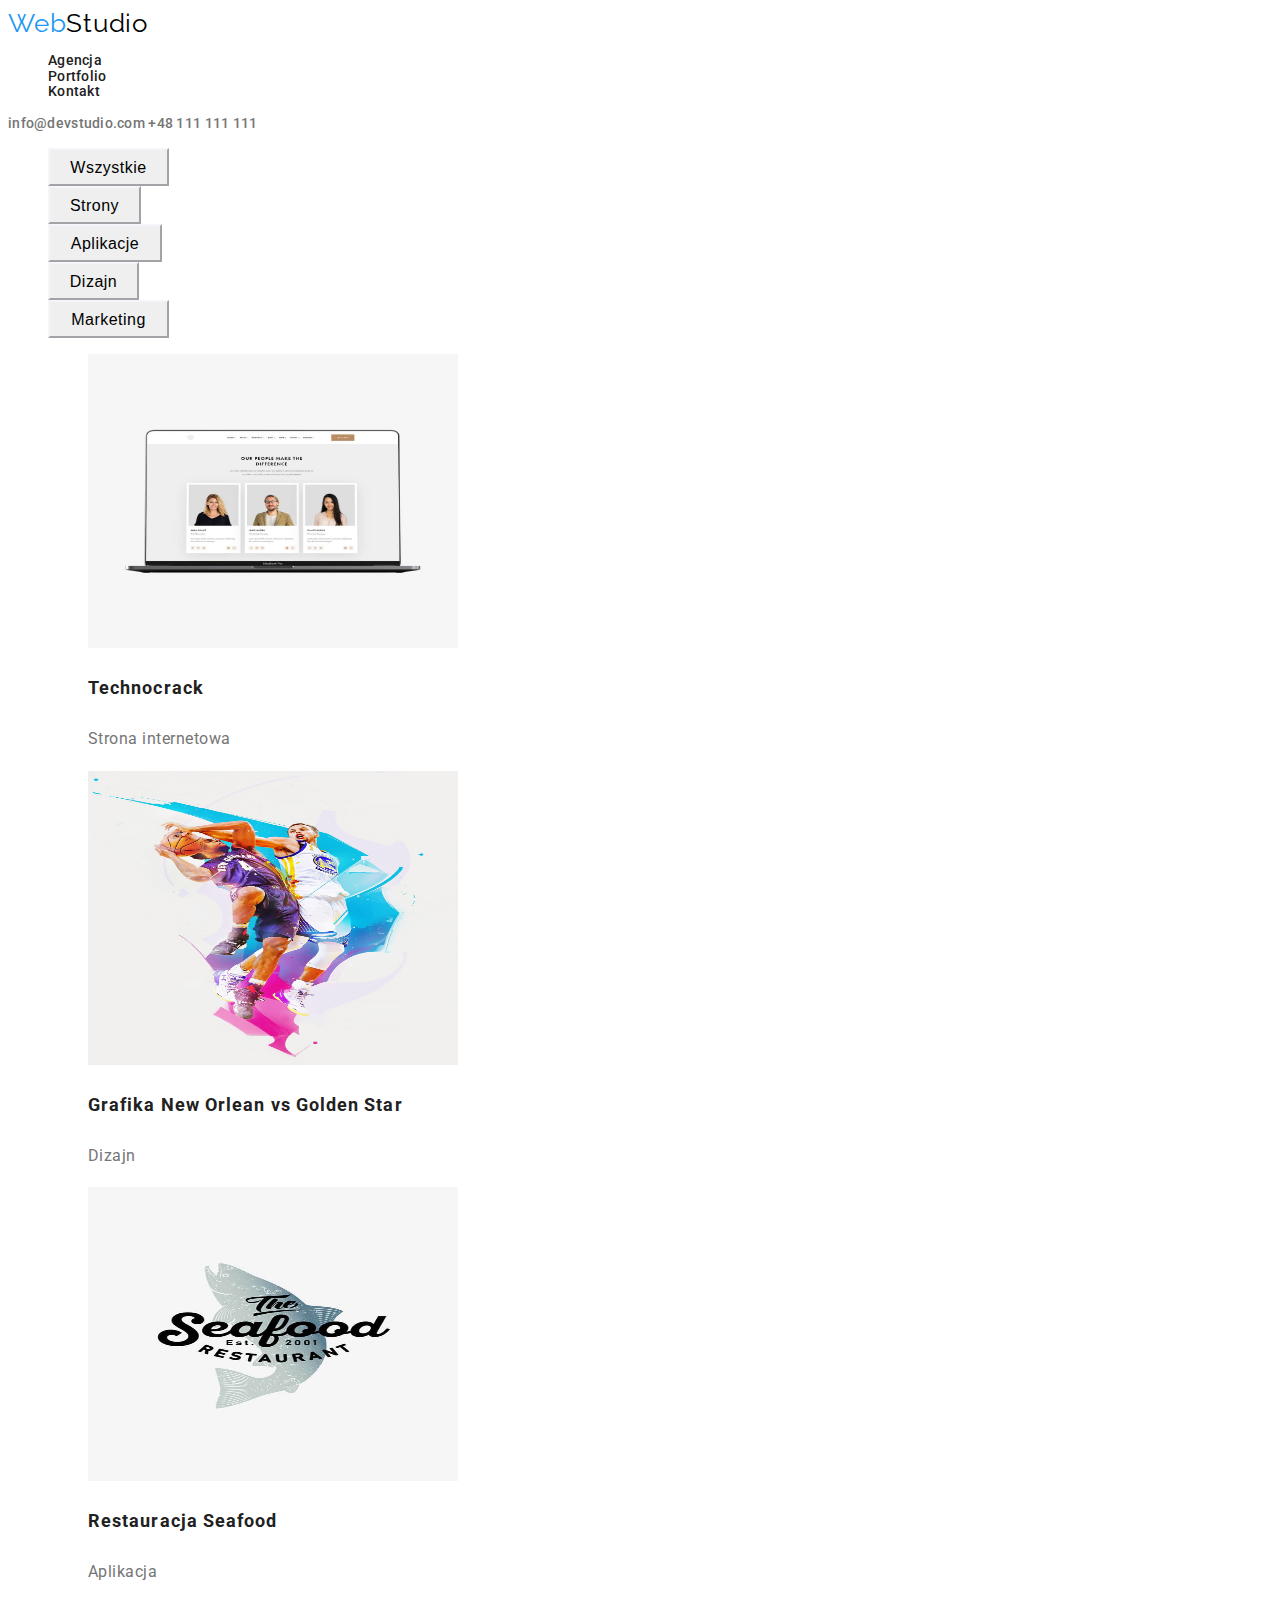
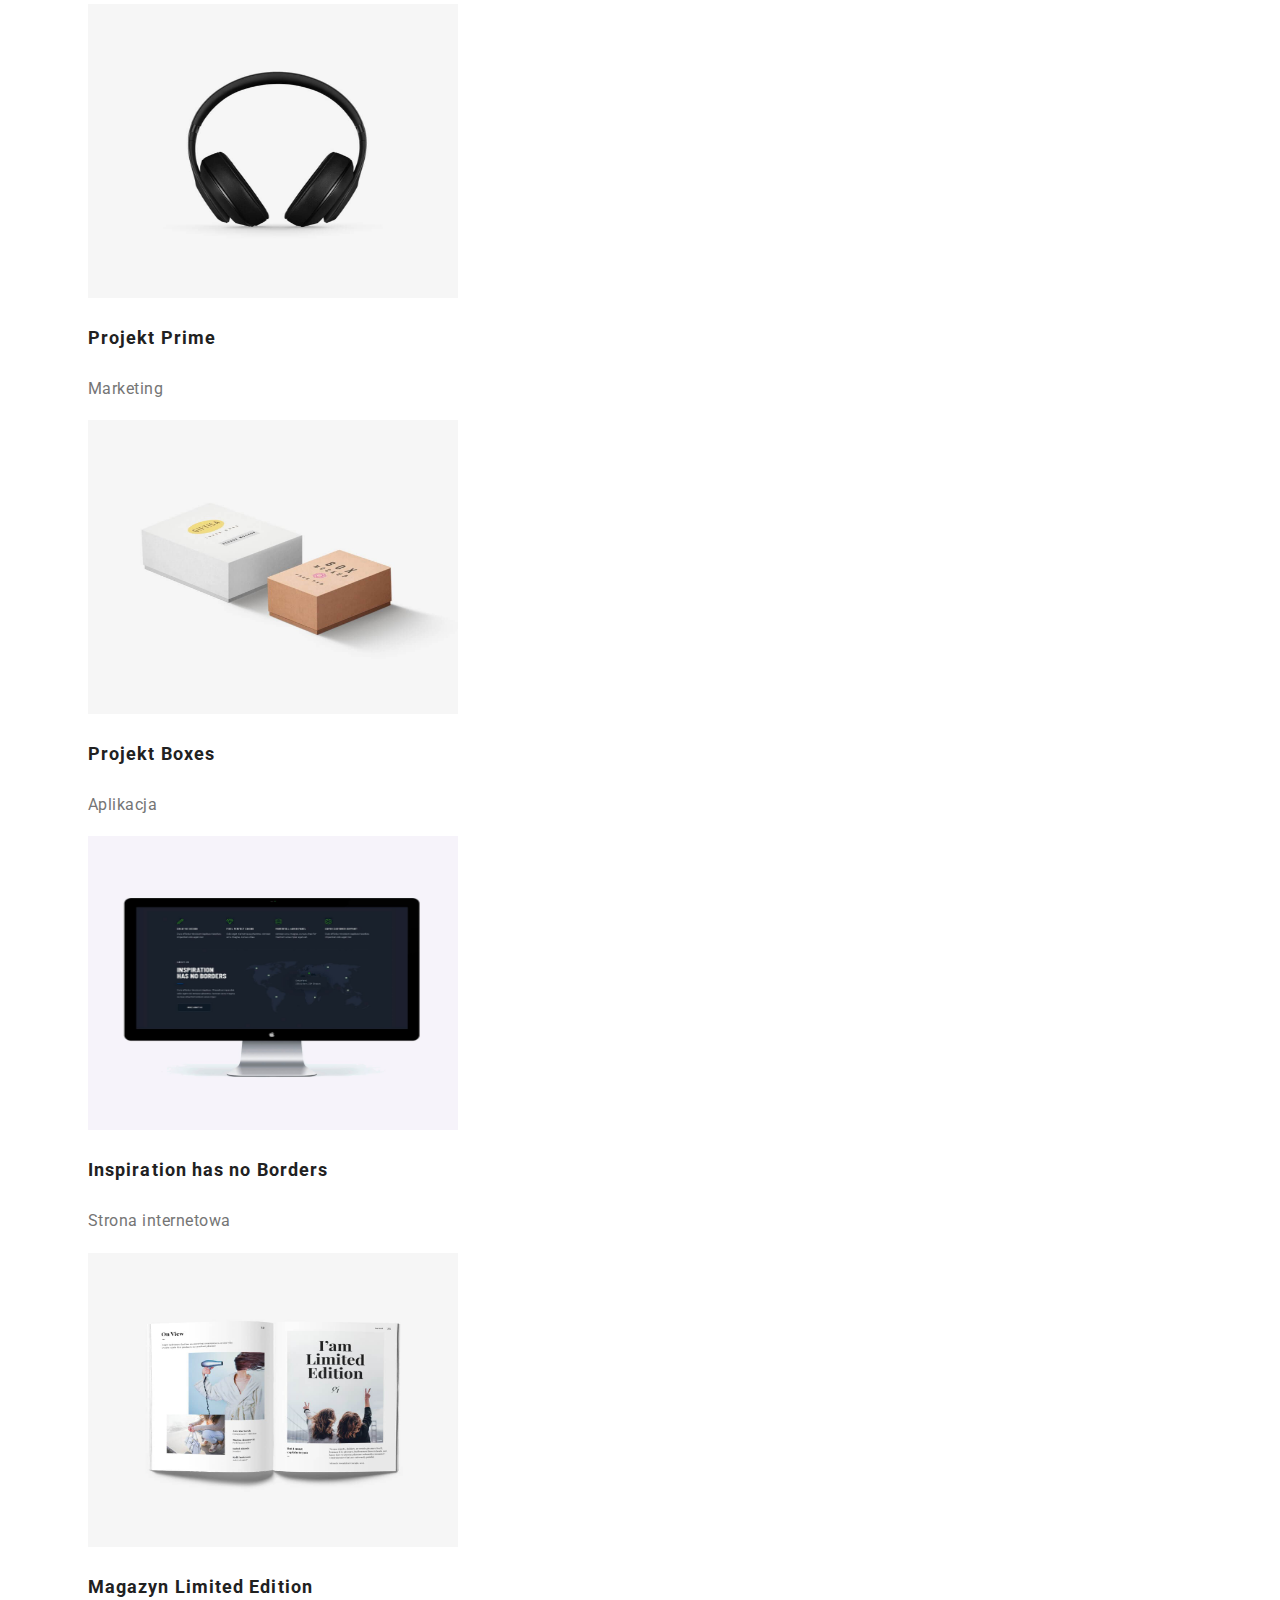
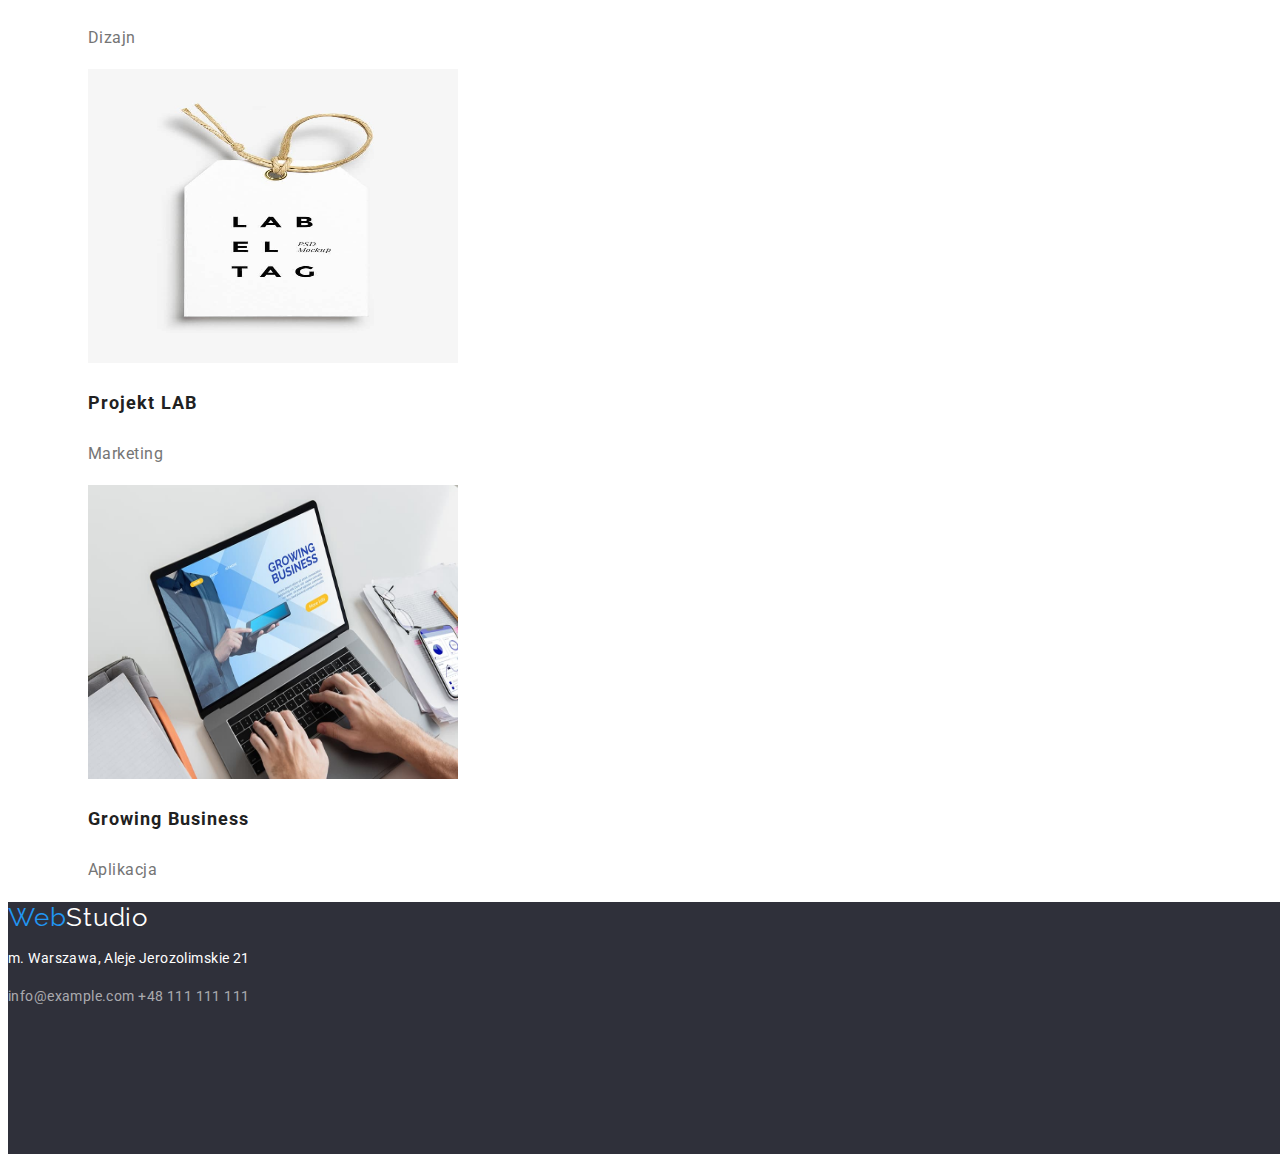
==== commit 2d3bd4b1: "projekt gotowy do sprawdzenia" ====
--- a/portfolio.html
+++ b/portfolio.html
@@ -1,5 +1,5 @@
 <!DOCTYPE html>
-<html lang="pl">
+<html lang="pl"> 
 <head>
     <meta charset="UTF-8">
     <meta http-equiv="X-UA-Compatible" content="IE=edge">
@@ -20,7 +20,7 @@
         <a href="mailto:info@devstudio.com" class="header-mail">info@devstudio.com </a>
         <a href="tel:+48111111111" class="header-tel">+48 111 111 111</a>
     </header>
-    <main>
+    <main> 
         <ul>
             <li>
                 <button type="button" class="first-button">Wszystkie</button>
--- a/css/styles.css
+++ b/css/styles.css
@@ -16,7 +16,7 @@
     font-size: 26px;
     text-decoration: none;
     line-height: 1.2;
-    
+    letter-spacing: 0.03em; 
 }
 
 .first-word {
@@ -29,7 +29,7 @@
 text-decoration: none;
 line-height: 1.1;
 color:#212121;
-
+letter-spacing: 0.02em;
 }
 
 .menu:hover {
@@ -46,6 +46,7 @@
 font-size: 14px;
 text-decoration: none;
 line-height: 1.1;
+letter-spacing: 0.02em;
 }
 
 .header-mail:hover, .header-tel:hover {
@@ -61,11 +62,13 @@
     font-size: 26px;
     text-decoration: none;
     line-height: 1.2;
+    letter-spacing: 0.03em;
     color: #FFFFFF;
 }
 .address {
     font-size: 14px;
     line-height: 1.7;
+    letter-spacing: 0.03em;
     font-style: normal;
     color: #FFFFFF;
 }
@@ -73,6 +76,7 @@
 .footer-mail, .footer-tel {
     font-size: 14px;
     line-height: 1.7;
+    letter-spacing: 0.03em;
     font-style: normal;
     text-decoration: none;
     color: rgba(255, 255, 255, 0.6);
@@ -105,11 +109,13 @@
 font-size: 44px;
 color: #FFFFFF;
 line-height: 1.4;
+letter-spacing: 0.06em;
 }
 
 .features-list {
     font-size: 14px;
     line-height: 1.7;
+    letter-spacing: 0.03em;
     color: #757575;
 }
 
@@ -119,21 +125,24 @@
     color: #212121;
 }
 
-.second-header {
+.second-headers {
     font-weight: 700;
 font-size: 36px;
 line-height: 1.2;
+letter-spacing: 0.03em;
 }
 
 .name {
     font-weight: 500;
     font-size: 16px;
     line-height: 1.2;
+    letter-spacing: 0.03em;
 }
 
 .profession {
     font-size: 16px;
     line-height: 1.2;
+    letter-spacing: 0.03em;
     color: #757575;
 }
 
@@ -141,12 +150,14 @@
     font-weight: 700;
     font-size: 18px;
     line-height: 2;
+    letter-spacing: 0.06em;
 }
 
 .project-filtres {
     font-size: 16px;
     line-height: 1.9;
     color: #757575;
+    letter-spacing: 0.03em;
 }
 
 .main-button {
@@ -155,6 +166,7 @@
     font-weight: 700;
 font-size: 16px;
 line-height: 1.9;
+letter-spacing: 0.06em;
 cursor: pointer;
 }
 
@@ -196,6 +208,7 @@
     font-weight: 500;
     font-size: 16px;
     line-height: 1.6;
+    letter-spacing: 0.03em;
     cursor: pointer;
     border-color: #F5F4FA;
     
@@ -207,6 +220,7 @@
     font-weight: 500;
     font-size: 16px;
     line-height: 1.6;
+    letter-spacing: 0.03em;
     cursor: pointer;
     border-color: #F5F4FA;
 }
@@ -217,6 +231,7 @@
     font-weight: 500;
     font-size: 16px;
     line-height: 1.6;
+    letter-spacing: 0.03em;
     cursor: pointer;
     border-color: #F5F4FA;
 }
@@ -227,6 +242,7 @@
     font-weight: 500;
     font-size: 16px;
     line-height: 1.6;
+    letter-spacing: 0.03em;
     cursor: pointer;
     border-color: #F5F4FA;
 }
@@ -237,6 +253,7 @@
     font-weight: 500;
     font-size: 16px;
     line-height: 1.6;
+    letter-spacing: 0.03em;
     cursor: pointer;
     border-color: #F5F4FA;
 }